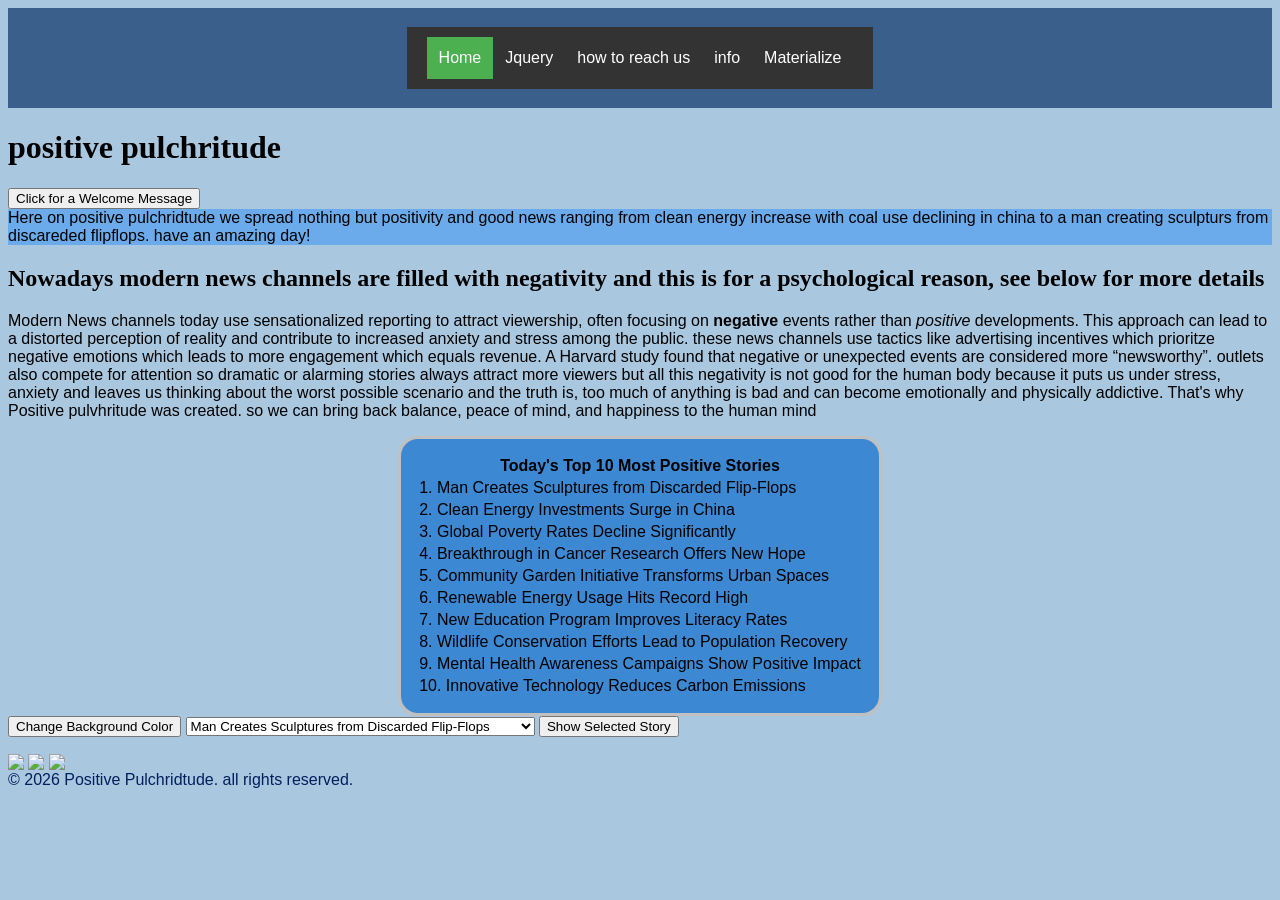
==== index.html @ a433d751 "Fix HTML structure and update links" ====
<!doctype html>
<html lang="en"> 
 <head>
    <meta charset="utf-8">
  <meta name="viewport" content="width=device-width, initial-scale=1">
  <title>Positive Pulchridtude</title>
  <link rel="preconnect" href="https://fonts.googleapis.com">
<link rel="preconnect" href="https://fonts.gstatic.com" crossorigin>
<link rel="stylesheet" href="style.css">
</head>
<script>
  function greet() {
    alert("Hello! Welcome to Positive Pulchridtude, where we share uplifting news and stories to brighten your day!");
  } function changeColor() {
  document.body.style.backgroundColor = "lightblue";
}
function getOption() {
var obj = document.getElementById("mySelect");
document.getElementById("demo").innerHTML =
obj.options[obj.selectedIndex].text;
}

</script>


<body> <header> 

       <div class="navbar">
           <a href="index.html" class="active"> Home</a>
           <a href="Jquery.html">Jquery</a>
           <a href="contactt.html">how to reach us</a>
           <a href="about.html">info</a>
            <a href="materialize.html">Materialize</a>
       </div>
<!--logo will go here--></header>
<h1> positive pulchritude</h1> 
<button onclick="greet()">Click for a Welcome Message</button>
<aside> Here on positive pulchridtude we spread nothing but positivity and good news ranging from clean energy increase with coal use declining in china to a man creating sculpturs from discareded flipflops. have an amazing day!</aside>
<h2> Nowadays modern news channels are filled with negativity and this is for a psychological reason, see below for more details </h2>
<p> Modern News channels today use sensationalized reporting to attract viewership, often focusing on <strong>negative</strong> events rather than <em>positive</em> developments. This approach can lead to a distorted perception of reality and contribute to increased anxiety and stress among the public. these news channels use tactics like advertising incentives which prioritze negative emotions which leads to more engagement which equals revenue. A Harvard study found that negative or unexpected events are considered more “newsworthy”. outlets also compete for attention so dramatic or alarming stories always attract more viewers but all this negativity is not good for the human body because it puts us under stress, anxiety and leaves us thinking about the worst possible scenario and the truth is, too much of anything is bad and can become emotionally and physically addictive. That's why Positive pulvhritude was created. so we can bring back balance, peace of mind, and happiness to the human mind</p>
<table>
  <tr>
    <th>Today's Top 10 Most Positive Stories</th>
  </tr>
  <tr> 
    <td>1. Man Creates Sculptures from Discarded Flip-Flops</td>
  </tr>
  <tr>
    <td>2. Clean Energy Investments Surge in China</td>
  </tr>
        <td>3. Global Poverty Rates Decline Significantly</td>
    </tr>
    <tr>
        <td>4. Breakthrough in Cancer Research Offers New Hope</td>
    </tr> 

        <td>5. Community Garden Initiative Transforms Urban Spaces</td>
    </tr> <tr>
        <td>6. Renewable Energy Usage Hits Record High</td>
    </tr> <tr>
        <td>7. New Education Program Improves Literacy Rates</td>   
    </tr> <tr>
        <td>8. Wildlife Conservation Efforts Lead to Population Recovery</td>
    </tr> <tr>
        <td>9. Mental Health Awareness Campaigns Show Positive Impact</td>
    </tr> <tr>
        <td>10. Innovative Technology Reduces Carbon Emissions</td> </tr>
  <!-- Add more rows as needed -->
</table> <button onclick="changeColor()">Change Background Color</button>

<select id="mySelect">
  <option>  Man Creates Sculptures from Discarded Flip-Flops</option>
  <option>  Global Poverty Rates Decline Significantly</option>
  <option>  Community Garden Initiative Transforms Urban Spaces</option>
</select>

<button onclick="getOption()">Show Selected Story</button>

<p id="demo"></p>
 <img class= "Image" src="https://www.bellanaija.com/wp-content/uploads/2023/05/Copy_of_Ocean_Sole_28_ZF_8064_85819_1_001_028-1000x600.jpg" style="vertical-align: middle;"> 
 <img class= "Image" src="https://www.re-thinkingthefuture.com/wp-content/uploads/2024/01/1.-COMMUNITY-GARDEN-cover_900_584-770x515.jpg?w=999"  style="vertical-align: middle;"> 
 <img class= "Image" src="https://ourworldindata.org/uploads/2022/10/number-of-poor-plus-projections-1-768x620.png"  style="vertical-align: middle;">
        <footer>&copy; 2026 Positive Pulchridtude. all rights reserved.</footer>
</body>
---- style.css ----
* {
  box-sizing: border-box;
}


/* Navigation Bar Container */
.navbar {
  background-color: #333;
  overflow: hidden;
}
.navbar {
  background-color: #333;
  overflow: hidden;
  position: sticky;
  top: 0;
  display: flex;
  justify-content: flex-end; /* moves links to the right */
  padding: 10px 20px; /* optional spacing */
}

/* Navigation Links */
.navbar a {
  float: left;
  display: block;
  color: white;
  text-align: center;
  padding: 12px 12px;
  text-decoration: none;
}

/* Hover effect */
.navbar a:hover {
  background-color: #575757;
}

/* Active/current link */
.navbar a.active {
  background-color: #4CAF50;
  color: white;
}

body {
  background-color: hsl(206, 47%, 77%);
  font-family: "Comfortaa", sans-serif;
}

header {
  background-color: #3a5f8a;
  height: 100px;
  display: flex;
  align-items: center;
  justify-content: center;
}

footer {
  color: hsl(219, 100%, 18%);
}

h1, h2 {
  font-family: "Caveat Brush", cursive;
}
.image {
  width: 100px;
  height: auto;
  object-fit: cover;
  border-radius: 6px;
  display: block;
  margin: 20px auto; /* adds spacing + centers */
}

 

table { 
  width: auto;
  height: 150px;
  margin: 0 auto; /* centers the table */
 background-color: #3d88d2;
  border: 3px solid silver;
  border-radius: 20px;
  padding: 15px;}


aside {
  background-color: #6babeb;
}

ul li {
  margin-bottom: 10px;
  font-family: "Caveat Brush", cursive;
  color: rgb(176, 12, 64);
  list-style-type: none;
  padding-left: 0;}

 .fossil-frame {
  width: 320px;
  margin: 16px auto;
  background: #3d88d2;
  border: 3px solid silver;
  border-radius: 12px;
  padding: 12px;
  text-align: center;}

.fossil-frame .fossil {
  width: 100%;
  height: auto;
  display: block;
  border-radius: 6px;
  object-fit: cover;
}
.carousel .carousel-item img {
  width: 300px;        /* choose a size that fits your layout */
  height: 200px;
  object-fit: cover;
  border-radius: 6px;
}

/* Small responsive tweak */
@media (max-width: 600px) {
  .carousel .carousel-item img {
    width: 220px;
    height: 150px;
  }
}
.dark {
  background-color: #121212;
  color: white;
}
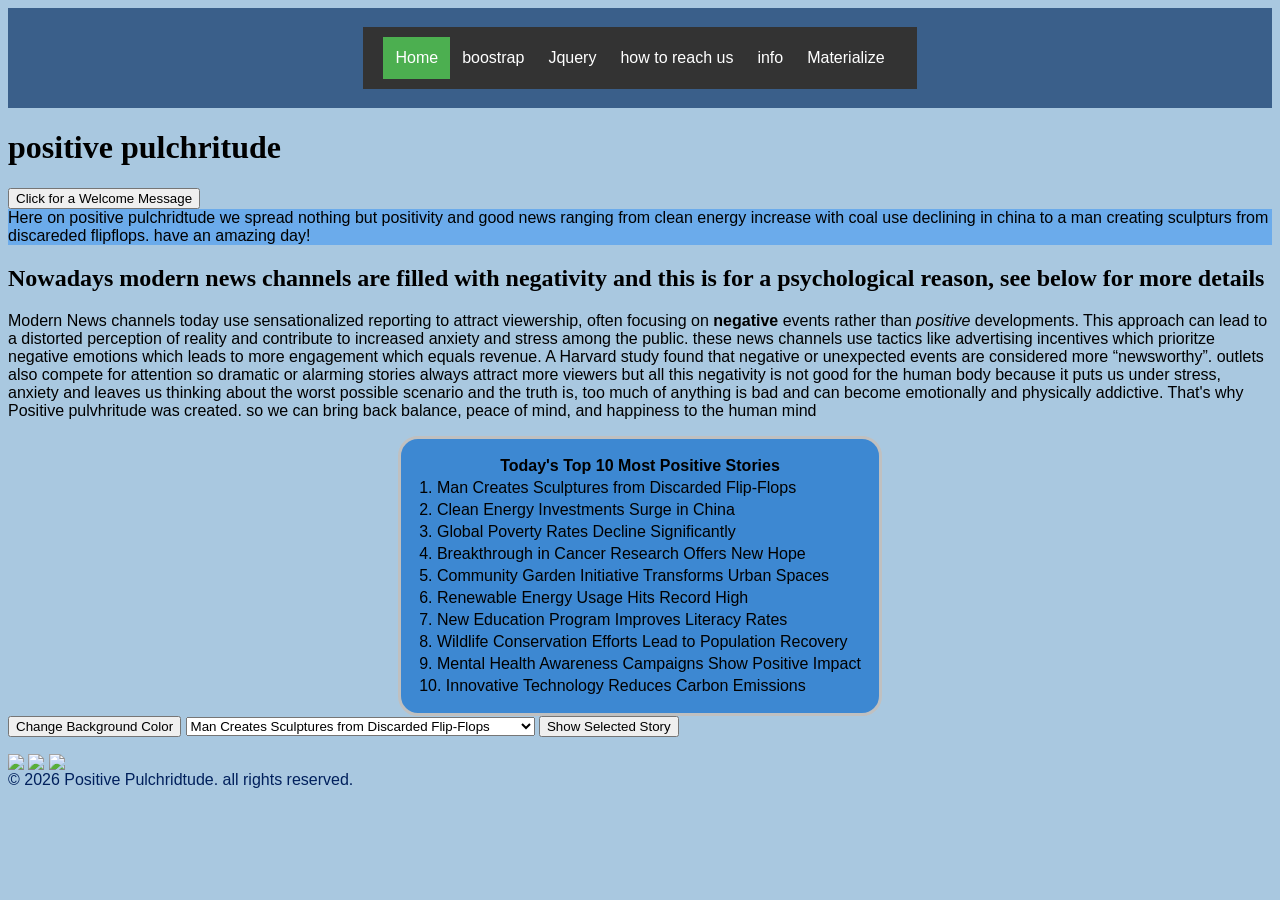
==== commit 706e7930: "Fix HTML formatting and update navbar links" ====
--- a/index.html
+++ b/index.html
@@ -23,16 +23,15 @@
 </script>
 
 
-<body> <header> 
-
-       <div class="navbar">
+<body> <header>
+           <div class="navbar">
            <a href="index.html" class="active"> Home</a>
+           <a href="bootstrap.html">boostrap</a> 
            <a href="Jquery.html">Jquery</a>
            <a href="contactt.html">how to reach us</a>
            <a href="about.html">info</a>
             <a href="materialize.html">Materialize</a>
-       </div>
-<!--logo will go here--></header>
+       </div><!--logo will go here--></header>
 <h1> positive pulchritude</h1> 
 <button onclick="greet()">Click for a Welcome Message</button>
 <aside> Here on positive pulchridtude we spread nothing but positivity and good news ranging from clean energy increase with coal use declining in china to a man creating sculpturs from discareded flipflops. have an amazing day!</aside>
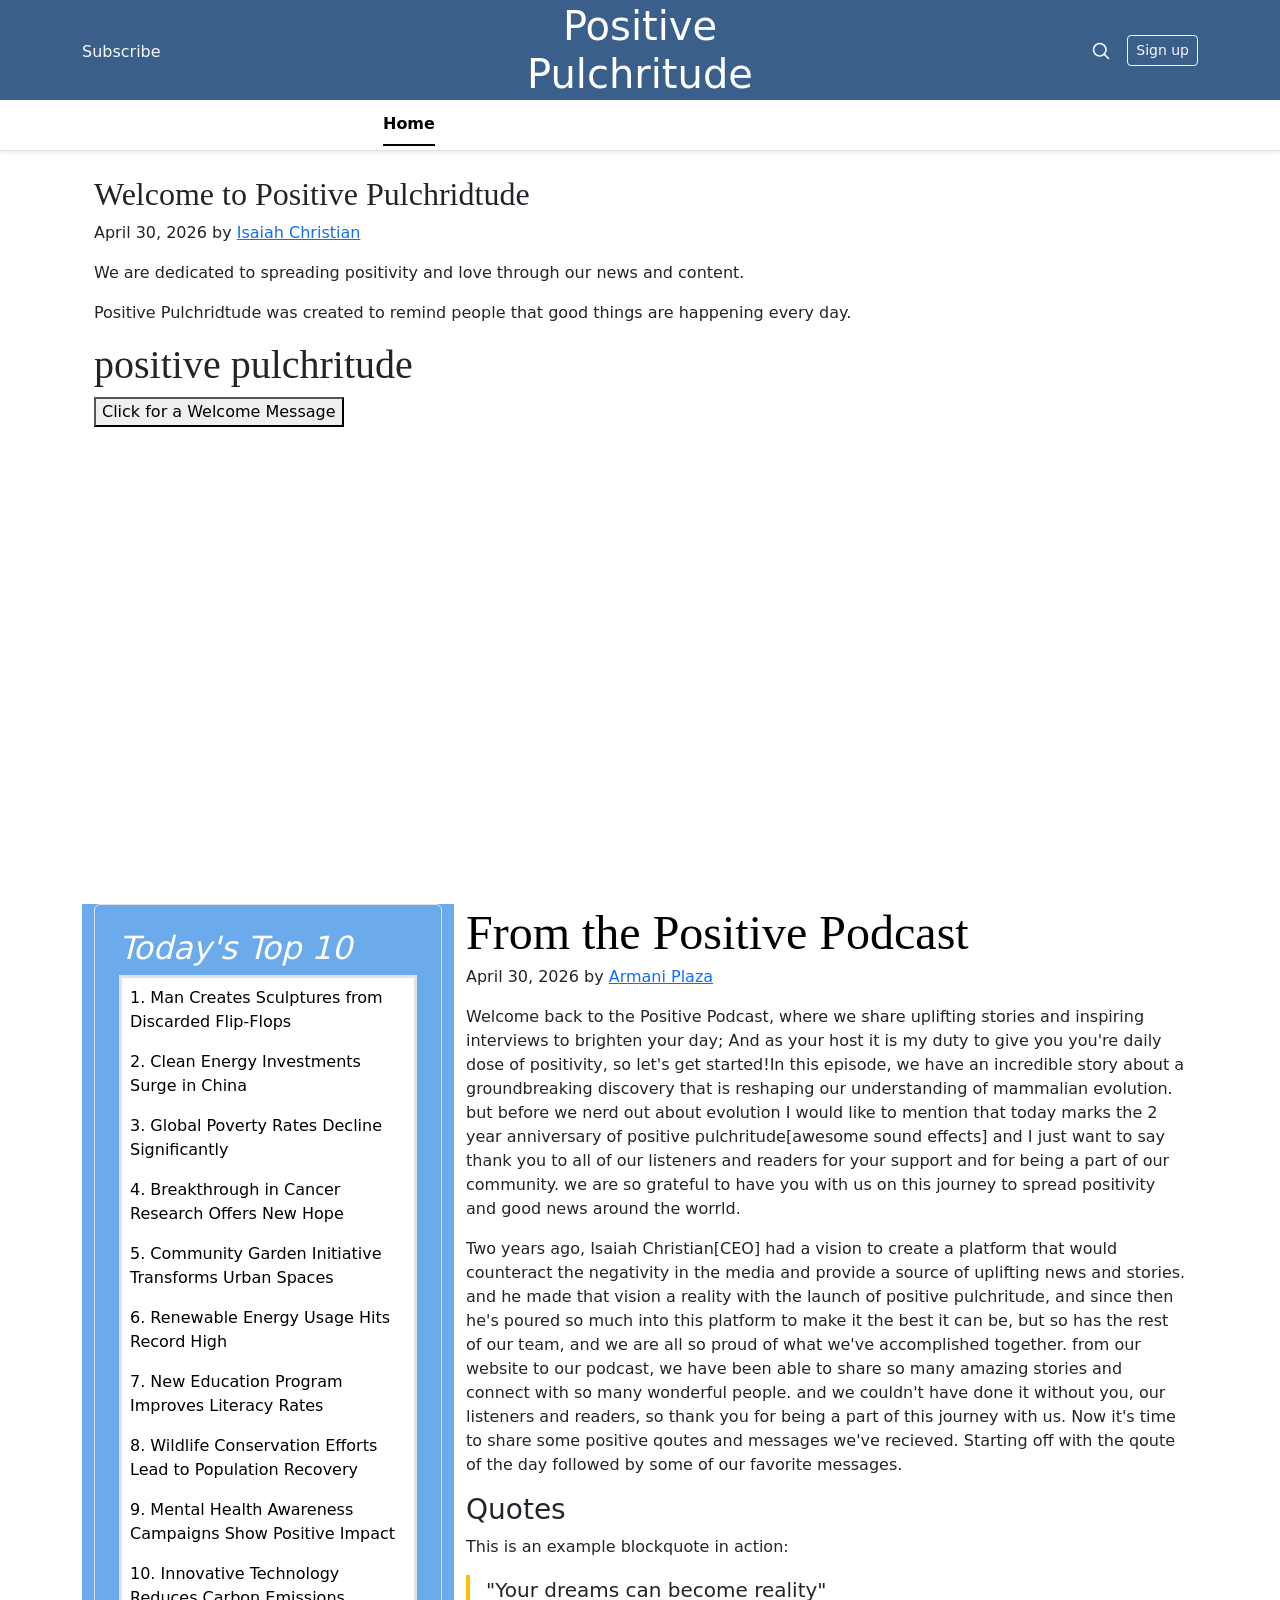
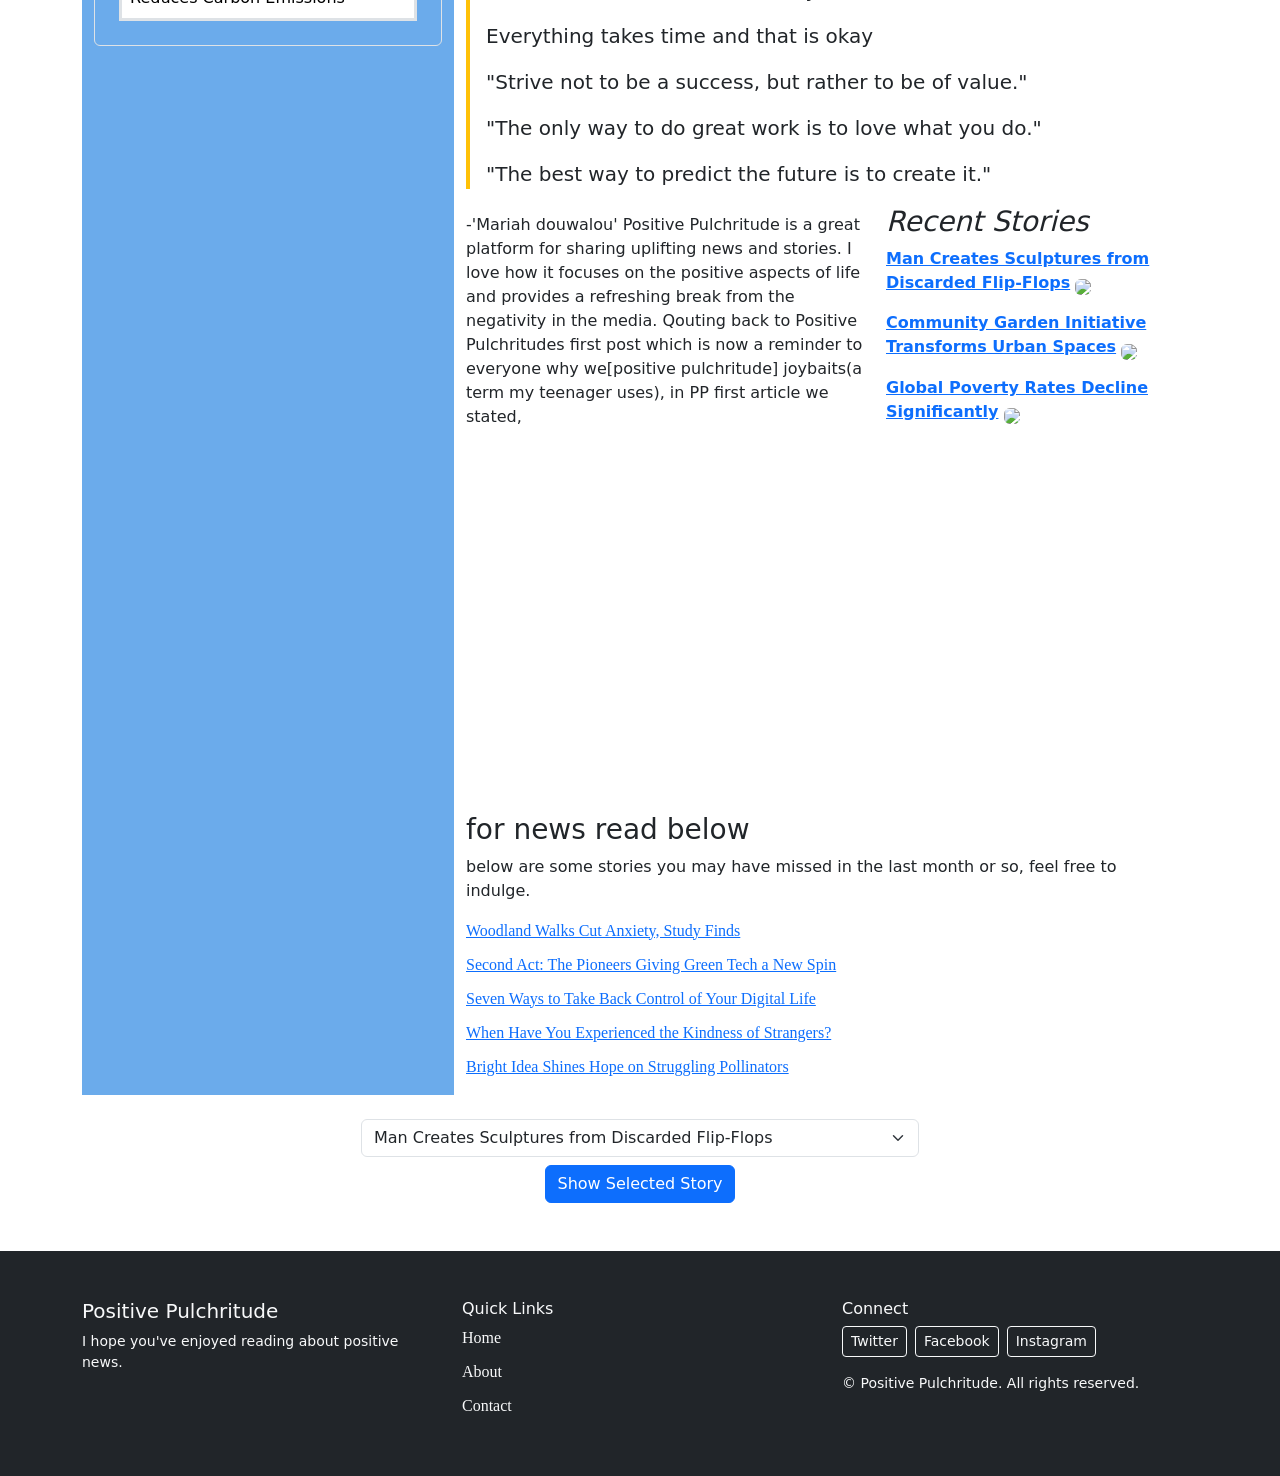
==== commit 96539984: "Refactor index.html with Bootstrap and content updates Updated index.html to enhance layout and func" ====
--- a/index.html
+++ b/index.html
@@ -1,84 +1,223 @@
 <!doctype html>
-<html lang="en"> 
- <head>
-    <meta charset="utf-8">
+<html lang="en">
+
+<head>
+  <meta charset="utf-8">
   <meta name="viewport" content="width=device-width, initial-scale=1">
   <title>Positive Pulchridtude</title>
   <link rel="preconnect" href="https://fonts.googleapis.com">
-<link rel="preconnect" href="https://fonts.gstatic.com" crossorigin>
-<link rel="stylesheet" href="style.css">
+  <link rel="preconnect" href="https://fonts.gstatic.com" crossorigin>
+  <link rel="stylesheet" href="style.css">
+  <link href="https://cdn.jsdelivr.net/npm/bootstrap@5.3.2/dist/css/bootstrap.min.css" rel="stylesheet">
+
+  <script>
+    function greet() {
+      alert("Hello! Welcome to Positive Pulchridtude, where we share uplifting news and stories to brighten your day!");
+    }
+
+    function changeColor() {
+      document.body.style.backgroundColor = "lightblue";
+    }
+
+    function getOption() {
+      var obj = document.getElementById("mySelect");
+      document.getElementById("demo").innerHTML = obj.options[obj.selectedIndex].text;
+    }
+  </script>
 </head>
-<script>
-  function greet() {
-    alert("Hello! Welcome to Positive Pulchridtude, where we share uplifting news and stories to brighten your day!");
-  } function changeColor() {
-  document.body.style.backgroundColor = "lightblue";
-}
-function getOption() {
-var obj = document.getElementById("mySelect");
-document.getElementById("demo").innerHTML =
-obj.options[obj.selectedIndex].text;
-}
-
-</script>
-
-
-<body> <header>
-           <div class="navbar">
-           <a href="index.html" class="active"> Home</a>
-           <a href="bootstrap.html">boostrap</a> 
-           <a href="Jquery.html">Jquery</a>
-           <a href="contactt.html">how to reach us</a>
-           <a href="about.html">info</a>
-            <a href="materialize.html">Materialize</a>
-       </div><!--logo will go here--></header>
-<h1> positive pulchritude</h1> 
-<button onclick="greet()">Click for a Welcome Message</button>
-<aside> Here on positive pulchridtude we spread nothing but positivity and good news ranging from clean energy increase with coal use declining in china to a man creating sculpturs from discareded flipflops. have an amazing day!</aside>
-<h2> Nowadays modern news channels are filled with negativity and this is for a psychological reason, see below for more details </h2>
-<p> Modern News channels today use sensationalized reporting to attract viewership, often focusing on <strong>negative</strong> events rather than <em>positive</em> developments. This approach can lead to a distorted perception of reality and contribute to increased anxiety and stress among the public. these news channels use tactics like advertising incentives which prioritze negative emotions which leads to more engagement which equals revenue. A Harvard study found that negative or unexpected events are considered more “newsworthy”. outlets also compete for attention so dramatic or alarming stories always attract more viewers but all this negativity is not good for the human body because it puts us under stress, anxiety and leaves us thinking about the worst possible scenario and the truth is, too much of anything is bad and can become emotionally and physically addictive. That's why Positive pulvhritude was created. so we can bring back balance, peace of mind, and happiness to the human mind</p>
-<table>
-  <tr>
-    <th>Today's Top 10 Most Positive Stories</th>
-  </tr>
-  <tr> 
-    <td>1. Man Creates Sculptures from Discarded Flip-Flops</td>
-  </tr>
-  <tr>
-    <td>2. Clean Energy Investments Surge in China</td>
-  </tr>
-        <td>3. Global Poverty Rates Decline Significantly</td>
-    </tr>
-    <tr>
-        <td>4. Breakthrough in Cancer Research Offers New Hope</td>
-    </tr> 
-
-        <td>5. Community Garden Initiative Transforms Urban Spaces</td>
-    </tr> <tr>
-        <td>6. Renewable Energy Usage Hits Record High</td>
-    </tr> <tr>
-        <td>7. New Education Program Improves Literacy Rates</td>   
-    </tr> <tr>
-        <td>8. Wildlife Conservation Efforts Lead to Population Recovery</td>
-    </tr> <tr>
-        <td>9. Mental Health Awareness Campaigns Show Positive Impact</td>
-    </tr> <tr>
-        <td>10. Innovative Technology Reduces Carbon Emissions</td> </tr>
-  <!-- Add more rows as needed -->
-</table> <button onclick="changeColor()">Change Background Color</button>
-
-<select id="mySelect">
-  <option>  Man Creates Sculptures from Discarded Flip-Flops</option>
-  <option>  Global Poverty Rates Decline Significantly</option>
-  <option>  Community Garden Initiative Transforms Urban Spaces</option>
-</select>
-
-<button onclick="getOption()">Show Selected Story</button>
-
-<p id="demo"></p>
- <img class= "Image" src="https://www.bellanaija.com/wp-content/uploads/2023/05/Copy_of_Ocean_Sole_28_ZF_8064_85819_1_001_028-1000x600.jpg" style="vertical-align: middle;"> 
- <img class= "Image" src="https://www.re-thinkingthefuture.com/wp-content/uploads/2024/01/1.-COMMUNITY-GARDEN-cover_900_584-770x515.jpg?w=999"  style="vertical-align: middle;"> 
- <img class= "Image" src="https://ourworldindata.org/uploads/2022/10/number-of-poor-plus-projections-1-768x620.png"  style="vertical-align: middle;">
-        <footer>&copy; 2026 Positive Pulchridtude. all rights reserved.</footer>
+
+<body>
+
+  <header class="blog-header py-3">
+    <div class="container">
+      <div class="row flex-nowrap justify-content-between align-items-center">
+        <div class="col-4 pt-1">
+          <a class="link-light text-decoration-none" href="#">Subscribe</a>
+        </div>
+        <div class="col-4 text-center">
+          <a class="blog-header-logo text-white text-decoration-none h1" href="#">Positive Pulchritude</a>
+        </div>
+        <div class="col-4 d-flex justify-content-end align-items-center">
+          <a class="link-light" href="#" aria-label="Search">
+            <svg xmlns="http://www.w3.org/2000/svg" width="20" height="20" fill="none" stroke="currentColor" stroke-linecap="round" stroke-linejoin="round" stroke-width="2" class="mx-3" role="img" viewBox="0 0 24 24">
+              <title>Search</title>
+              <circle cx="10.5" cy="10.5" r="7.5" />
+              <path d="M21 21l-5.2-5.2" />
+            </svg>
+          </a>
+          <a class="btn btn-sm btn-outline-light" href="#">Sign up</a>
+        </div>
+      </div>
+    </div>
+  </header>
+
+  <div class="nav-scroller py-1 border-bottom sticky-top shadow-sm main-nav-bg">
+    <nav class="nav nav-underline justify-content-center">
+      <a class="nav-item nav-link active" href="index.html">Home</a>
+      <a class="nav-item nav-link text-white" href="Jquery.html">Jquery</a>
+      <a class="nav-item nav-link text-white" href="materialize.html">Materialize</a>
+      <a class="nav-item nav-link text-white" href="bootstrap.html">Bootstrap</a>
+      <a class="nav-item nav-link text-white" href="about.html">Info</a>
+      <a class="nav-item nav-link text-white" href="contactt.html">How to Reach Us</a>
+    </nav>
+  </div>
+
+  <main class="container">
+    <div class="container my-4">
+      <section class="blog-post">
+        <h2 class="blog-post-title">Welcome to Positive Pulchridtude</h2>
+        <p class="blog-post-meta">April 30, 2026 by <a href="#">Isaiah Christian</a></p>
+        <p>We are dedicated to spreading positivity and love through our news and content.</p>
+        <p>Positive Pulchridtude was created to remind people that good things are happening every day.</p>
+        <h1> positive pulchritude</h1>
+        <button onclick="greet()">Click for a Welcome Message</button>
+      </section>
+
+     
+      <div class="feature-block p-4 p-md-5 mb-4 rounded text-white">
+        <div class="col-lg-6 px-0">
+          <p>#1 news story this week.</p>
+          <h1 class="display-4 fst-italic">Title of a longer featured blog post</h1>
+          <p class="lead my-3">
+            Multiple lines of text that form the lede, informing new readers quickly
+            and efficiently about what’s most interesting in this post’s contents.
+          </p>
+          <p class="lead mb-0">
+            <a href="#" class="text-white fw-bold">Continue reading...</a>
+          </p>
+        </div>
+      </div>
+
+      <div class="row">
+       
+        <aside class="col-md-4">
+          <div class="p-4 mb-3 bg-dark-blue rounded border border-silver text-white">
+            <h4 class="fst-italic h2">Today's Top 10</h4>
+            <div class="table-responsive">
+              <table class="table table-borderless text-white mb-0">
+                <tbody>
+                  <tr><td>1. Man Creates Sculptures from Discarded Flip-Flops</td></tr>
+                  <tr><td>2. Clean Energy Investments Surge in China</td></tr>
+                  <tr><td>3. Global Poverty Rates Decline Significantly</td></tr>
+                  <tr><td>4. Breakthrough in Cancer Research Offers New Hope</td></tr>
+                  <tr><td>5. Community Garden Initiative Transforms Urban Spaces</td></tr>
+                  <tr><td>6. Renewable Energy Usage Hits Record High</td></tr>
+                  <tr><td>7. New Education Program Improves Literacy Rates</td></tr>
+                  <tr><td>8. Wildlife Conservation Efforts Lead to Population Recovery</td></tr>
+                  <tr><td>9. Mental Health Awareness Campaigns Show Positive Impact</td></tr>
+                  <tr><td>10. Innovative Technology Reduces Carbon Emissions</td></tr>
+                </tbody>
+              </table>
+            </div>
+          </div>
+        </aside>
+
+        
+        <article class="col-md-8 blog-post">
+          <h2 class="display-5 link-body-emphasis mb-1">From the Positive Podcast</h2>
+          <p class="blog-post-meta">April 30, 2026 by <a href="#">Armani Plaza</a></p>
+
+          <p>
+            Welcome back to the Positive Podcast, where we share uplifting stories and inspiring interviews to brighten your day; And as your host it is my duty to give you you're daily dose of positivity, so let's get started!In this episode, we have an incredible story about a groundbreaking discovery that is reshaping our understanding of mammalian evolution.
+            but before we nerd out about evolution I would like to mention that today marks the 2 year anniversary of positive pulchritude[awesome sound effects] and I just want to say thank you to all of our listeners and readers for your support and for being a part of our community. we are so grateful to have you with us on this journey to spread positivity and good news around the worrld.
+          </p>
+          <p>
+            Two years ago, Isaiah Christian[CEO] had a vision to create a platform that would counteract the negativity in the media and provide a source of uplifting news and stories. and he made that vision a reality with the launch of positive pulchritude, and since then he's poured so much into this platform to make it the best it can be, but so has the rest of our team, and we are all so proud of what we've accomplished together.
+            from our website to our podcast, we have been able to share so many amazing stories and connect with so many wonderful people. and we couldn't have done it without you, our listeners and readers, so thank you for being a part of this journey with us. Now it's time to share some positive qoutes and messages we've recieved. Starting off with the qoute of the day followed by some of our favorite messages.
+          </p>
+
+          <h3>Quotes</h3>
+          <p>This is an example blockquote in action:</p>
+          <blockquote class="blockquote border-start ps-3 border-4 border-warning">
+            <p>"Your dreams can become reality"</p>
+            <p>Everything takes time and that is okay</p>
+            <p>"Strive not to be a success, but rather to be of value." </p>
+            <p>"The only way to do great work is to love what you do."</p>
+            <p>"The best way to predict the future is to create it."</p>
+          </blockquote>
+
+          
+          <div style="float: right; width: 300px; margin-left: 20px;">
+            <h3 class="fst-italic">Recent Stories</h3>
+            <div class="mb-3">
+              <a class="fw-bold" href="#">Man Creates Sculptures from Discarded Flip-Flops</a>
+              <img src="https://www.bellanaija.com/wp-content/uploads/2023/05/Copy_of_Ocean_Sole_28_ZF_8064_85819_1_001_028-1000x600.jpg" class="img-fluid rounded mt-2">
+            </div>
+            <div class="mb-3">
+              <a class="fw-bold" href="#">Community Garden Initiative Transforms Urban Spaces</a>
+              <img src="https://www.re-thinkingthefuture.com/wp-content/uploads/2024/01/1.-COMMUNITY-GARDEN-cover_900_584-770x515.jpg?w=999" class="img-fluid rounded mt-2">
+            </div>
+            <div class="mb-3">
+              <a class="fw-bold" href="#">Global Poverty Rates Decline Significantly</a>
+              <img src="https://ourworldindata.org/uploads/2022/10/number-of-poor-plus-projections-1-768x620.png" class="img-fluid rounded mt-2">
+            </div>
+          </div>
+
+          <div class="my-4">
+            <p>-'Mariah douwalou' Positive Pulchritude is a great platform for sharing uplifting news and stories. I love how it focuses on the positive aspects of life and provides a refreshing break from the negativity in the media. Qouting back to Positive Pulchritudes first post which is now a reminder to everyone why we[positive pulchritude] joybaits(a term my teenager uses), in PP first article we stated,</p>
+            <div class="bg-dark-blue p-3 rounded mb-3 text-white">
+              "Modern News channels today use sensationalized reporting to attract viewership, often focusing on <strong>negative</strong> events rather than <em>positive</em> developments. This approach can lead to a distorted perception of reality and contribute to increased anxiety and stress among the public. these news channels use tactics like advertising incentives which prioritze negative emotions which leads to more engagement which equals revenue.
+              A Harvard study found that negative or unexpected events are considered more “newsworthy”. outlets also compete for attention so dramatic or alarming stories always attract more viewers but all this negativity is not good for the human body because it puts us under stress, anxiety and leaves us thinking about the worst possible scenario and the truth is, too much of anything is bad and can become emotionally and physically addictive."
+              and that's why Positive pulvhritude was created. so we can bring back balance, peace of mind, and happiness to the human mind
+            </div>
+          </div>
+
+          <h3>for news read below</h3>
+          <p>below are some stories you may have missed in the last month or so, feel free to indulge.</p>
+          <ul class="custom-links ps-0">
+            <li><a href="https://www.positive.news/lifestyle/woodland-walks-cut-anxiety-study-finds/">Woodland Walks Cut Anxiety, Study Finds</a></li>
+            <li><a href="https://www.positive.news/environment/second-act-the-pioneers-giving-green-tech-a-new-spin/">Second Act: The Pioneers Giving Green Tech a New Spin</a></li>
+            <li><a href="https://www.positive.news/lifestyle/health/seven-ways-to-take-back-control-of-your-digital-life/">Seven Ways to Take Back Control of Your Digital Life</a></li>
+            <li><a href="https://www.positive.news/society/we-asked-when-have-you-experienced-the-kindness-of-strangers/">When Have You Experienced the Kindness of Strangers?</a></li>
+            <li><a href="https://www.positive.news/environment/bright-idea-shines-hope-on-struggling-pollinators/">Bright Idea Shines Hope on Struggling Pollinators</a></li>
+          </ul>
+        </article>
+      </div>
+    </div> 
+  </main>
+
+  <div class="container text-center my-4">
+    <select id="mySelect" class="form-select w-50 mx-auto mb-2">
+      <option>Man Creates Sculptures from Discarded Flip-Flops</option>
+      <option>Global Poverty Rates Decline Significantly</option>
+      <option>Community Garden Initiative Transforms Urban Spaces</option>
+    </select>
+    <button class="btn btn-primary" onclick="getOption()">Show Selected Story</button>
+    <p id="demo" class="mt-2 text-white"></p>
+  </div>
+
+  <footer class="bg-dark text-light py-5 mt-5">
+    <div class="container">
+      <div class="row gy-4">
+        <div class="col-12 col-md-4">
+          <h5 class="mb-2">Positive Pulchritude</h5>
+          <p class="mb-0 small">I hope you've enjoyed reading about positive news.</p>
+        </div>
+
+        <div class="col-6 col-md-4">
+          <h6 class="mb-2">Quick Links</h6>
+          <ul class="list-unstyled mb-0">
+            <li><a class="text-light text-decoration-none" href="index.html">Home</a></li>
+            <li><a class="text-light text-decoration-none" href="about.html">About</a></li>
+            <li><a class="text-light text-decoration-none" href="contactt.html">Contact</a></li>
+          </ul>
+        </div>
+
+        <div class="col-6 col-md-4">
+          <h6 class="mb-2">Connect</h6>
+          <div class="d-flex gap-2">
+            <a class="btn btn-outline-light btn-sm" href="#" aria-label="Visit our Twitter">Twitter</a>
+            <a class="btn btn-outline-light btn-sm" href="#" aria-label="Visit our Facebook">Facebook</a>
+            <a class="btn btn-outline-light btn-sm" href="#" aria-label="Visit our Instagram">Instagram</a>
+          </div>
+          <p class="mt-3 mb-0 small">© <span id="year"></span> Positive Pulchritude. All rights reserved.</p>
+        </div>
+      </div>
+    </div>
+  </footer>
+
+  <script src="https://cdn.jsdelivr.net/npm/bootstrap@5.3.2/dist/js/bootstrap.bundle.min.js"></script>
+
 </body>
- 
+
+</html>
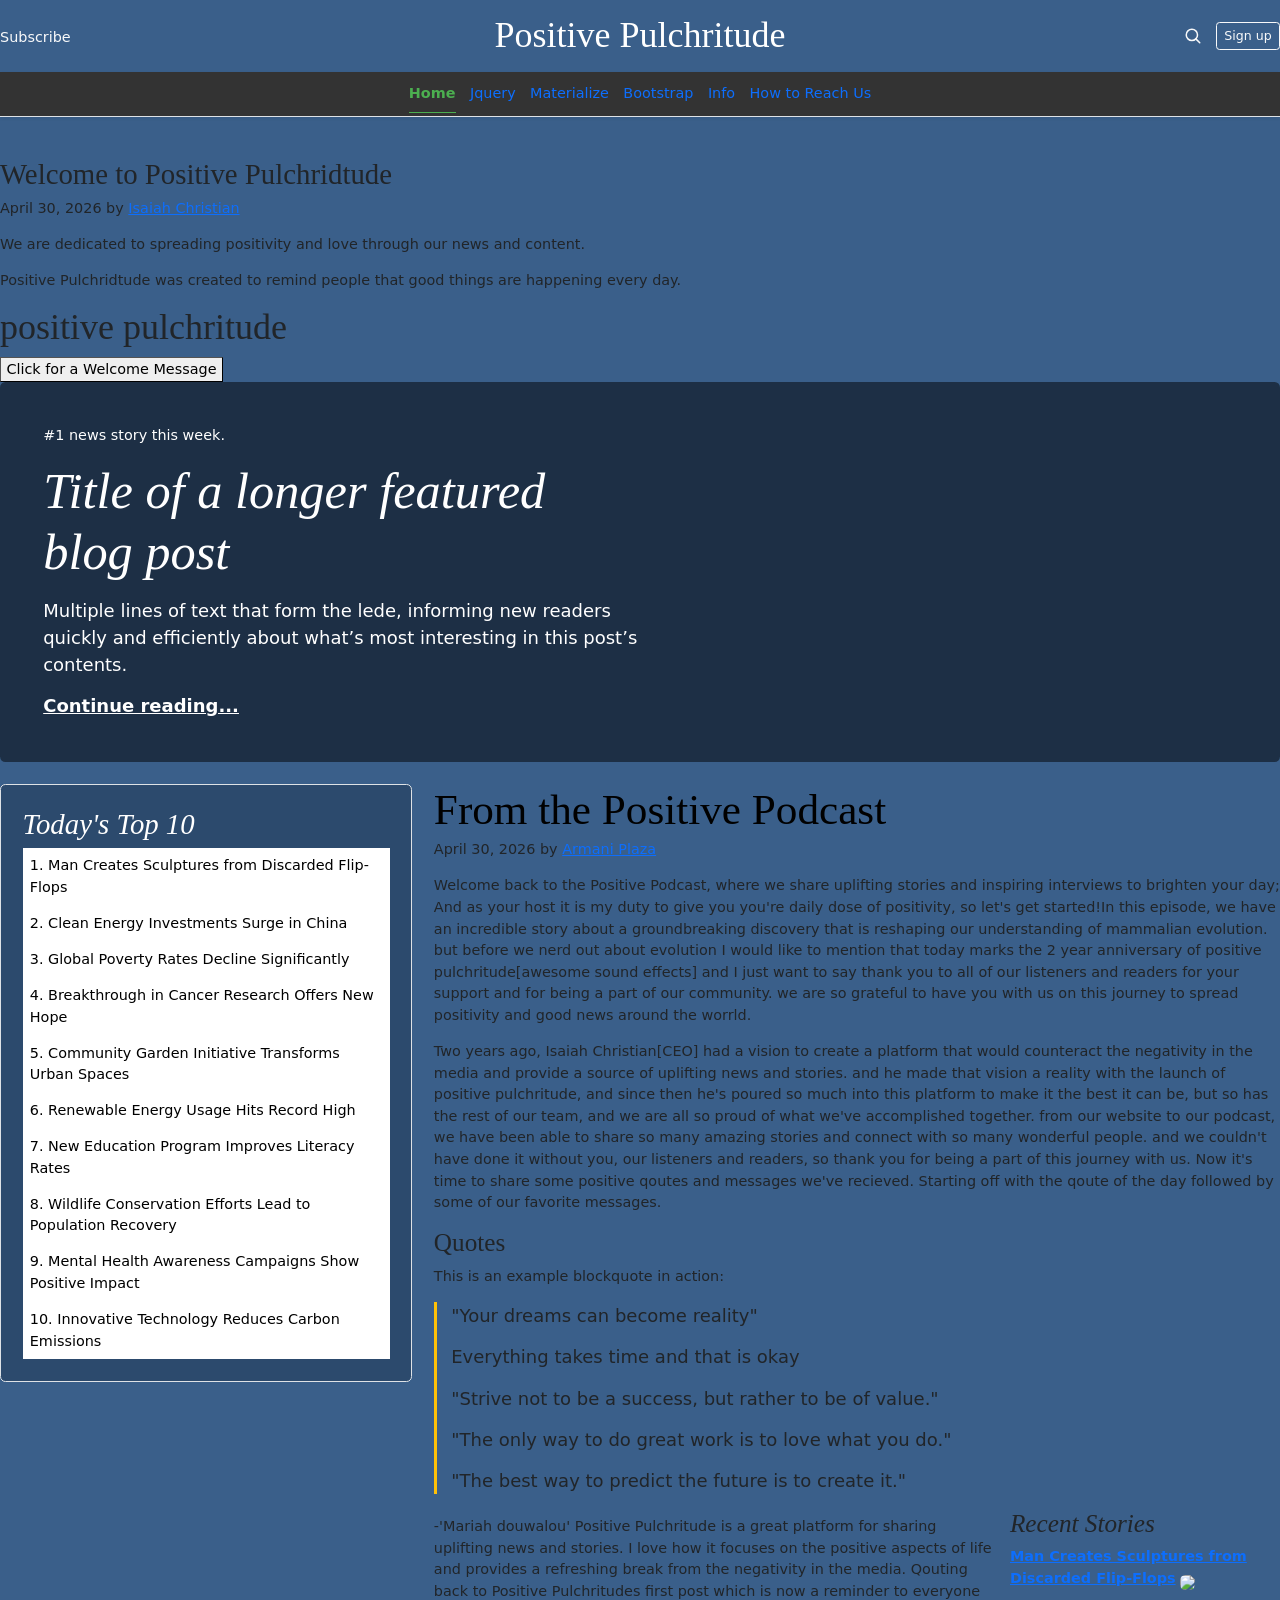
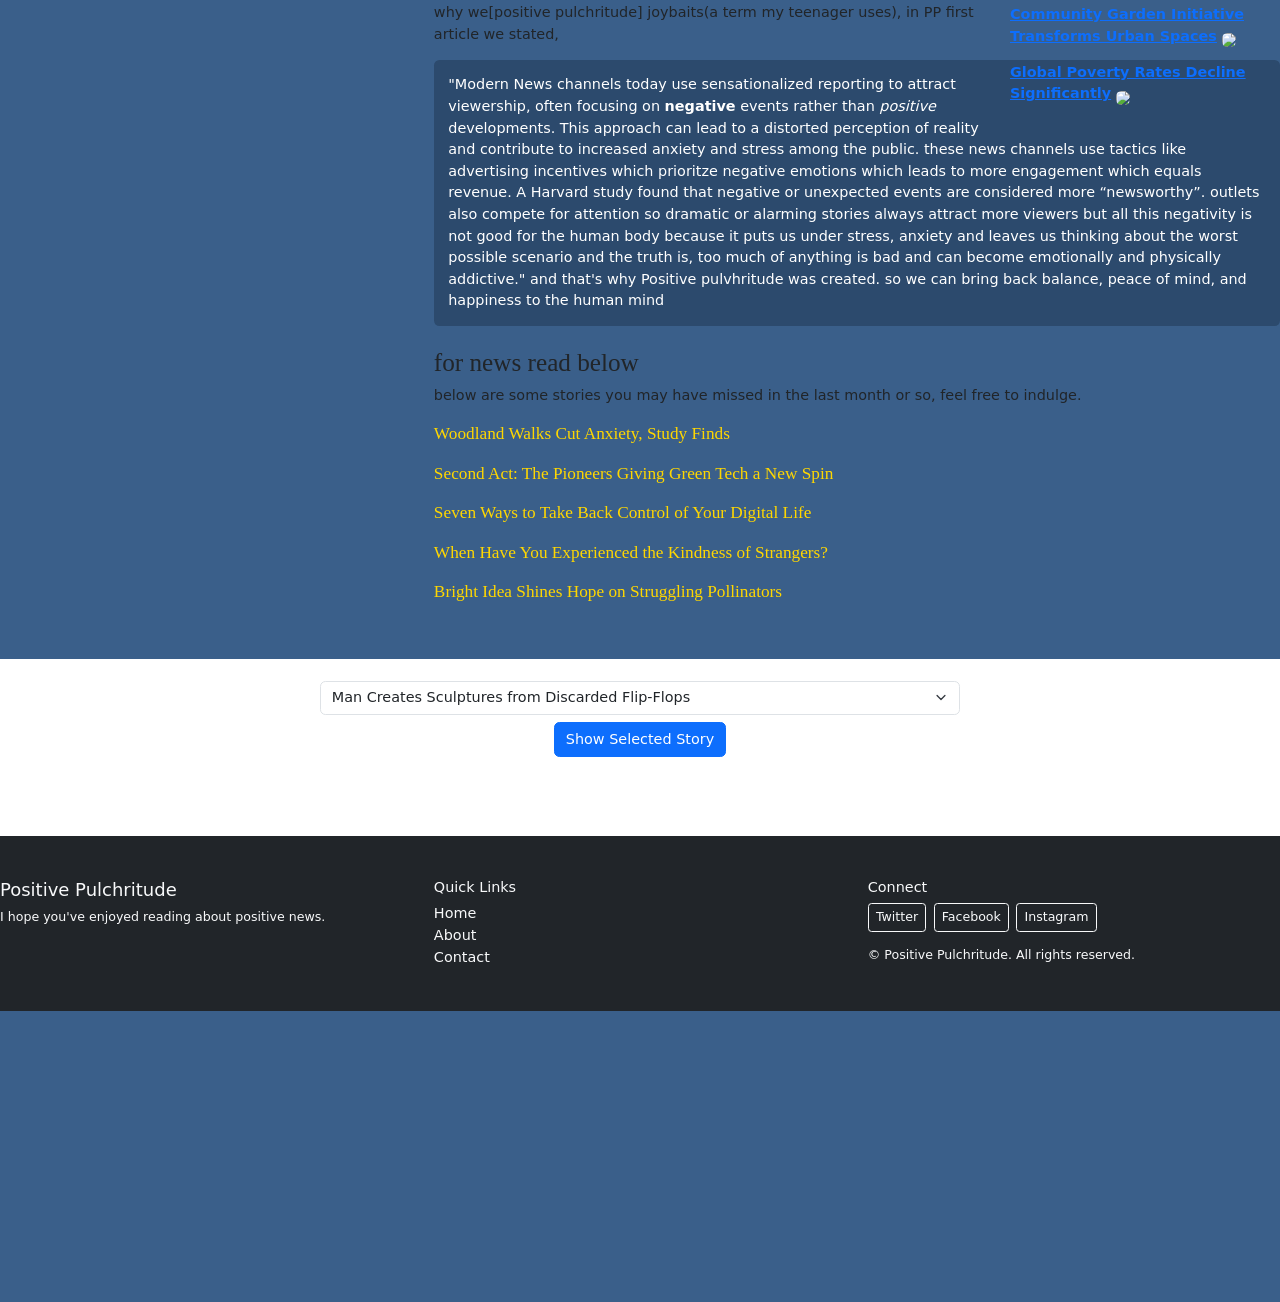
==== commit 05067152: "Fix HTML structure and formatting issues" ====
--- a/index.html
+++ b/index.html
@@ -54,14 +54,13 @@
   <div class="nav-scroller py-1 border-bottom sticky-top shadow-sm main-nav-bg">
     <nav class="nav nav-underline justify-content-center">
       <a class="nav-item nav-link active" href="index.html">Home</a>
-      <a class="nav-item nav-link text-white" href="Jquery.html">Jquery</a>
-      <a class="nav-item nav-link text-white" href="materialize.html">Materialize</a>
-      <a class="nav-item nav-link text-white" href="bootstrap.html">Bootstrap</a>
-      <a class="nav-item nav-link text-white" href="about.html">Info</a>
-      <a class="nav-item nav-link text-white" href="contactt.html">How to Reach Us</a>
+      <a class="nav-item nav-link" href="Jquery.html">Jquery</a>
+      <a class="nav-item nav-link" href="materialize.html">Materialize</a>
+      <a class="nav-item nav-link " href="bootstrap.html">Bootstrap</a>
+      <a class="nav-item nav-link " href="about.html">Info</a>
+      <a class="nav-item nav-link " href="contactt.html">How to Reach Us</a>
     </nav>
   </div>
-
   <main class="container">
     <div class="container my-4">
       <section class="blog-post">
--- a/style.css
+++ b/style.css
@@ -1,127 +1,318 @@
-* {
-  box-sizing: border-box;
-}
-
-
-/* Navigation Bar Container */
-.navbar {
-  background-color: #333;
-  overflow: hidden;
-}
-.navbar {
-  background-color: #333;
-  overflow: hidden;
-  position: sticky;
-  top: 0;
-  display: flex;
-  justify-content: flex-end; /* moves links to the right */
-  padding: 10px 20px; /* optional spacing */
-}
-
-/* Navigation Links */
-.navbar a {
-  float: left;
+.container, .container-fluid {
+    max-width: 100% !important;
+    padding-left: 0 !important;
+    padding-right: 0 !important;
+    margin-left: 0 !important;
+    margin-right: 0 !important;
+}
+
+
+body { zoom: 90%;
+    background-color: black; 
+}:root {
+  --main-blue: #3a5f8a;
+  --light-accent-blue: #6babeb;
+  --darker-blue: #2c4a6d;
+}
+
+html, body {
+
+  margin: 0;
+
+  padding: 0;
+
+  background-color: var(--main-blue);
+
+  color:#6babeb;
+
+  font-family: "Comfortaa", sans-serif;
+
+  overflow-x: hidden;}
+
+
+
+bootstrap.min.css{
+
+  background-color: var(--main-blue);
+
+} main{
+
+  padding: 20px;
+
+  background-color: var(--main-blue);
+
+
+
+
+} /* This makes your main content and sidebar sit side-by-side instead of stacking */
+
+
+header {
+
+  background-color: var(--main-blue);
+
+  width: 100%;
+
+}
+
+.story-card {
+  background: #000;
+  color: white;               
+  border: 1px solid #fff;     
+  border-radius: 6px;         
+  margin: 20px auto;         
+  max-width: 800px;           
+  padding: 20px;             
+  box-shadow: 0 4px 12px rgba(0,0,0,0.4); 
+}
+.story-card a {
+  color: #4fc3f7;             /* Materialize light blue */
+  text-decoration: none;
+}
+.story-card a:hover {
+  text-decoration: underline;
+}
+.fossil-frame img {
+  border-radius: 6px;
+  border: 2px solid #fff;
+}
+
+
+.main-nav-bg {
+
+  background-color: #333 !important;
+
+  z-index: 1030;
+
+}
+
+.jq-header {
+  background-color: var(--main-blue);
+  padding: 25px 0;
+  text-align: center;
+}
+
+.jq-title {
+  font-family: "Caveat Brush", cursive;
+  font-size: 2.8rem;
+  color: white;
+  margin: 0;
+}
+
+.jq-nav {
+  margin-top: 12px;
+}
+
+.jq-nav a {
+  color: white;
+  text-decoration: none;
+  margin: 0 14px;
+  font-size: 1.1rem;
+  font-family: "Comfortaa", sans-serif;
+}
+
+.jq-nav a:hover {
+  text-decoration: underline;
+}
+
+
+.blog-image {
+  width: 100%;
+  max-width: 800px;
+  height: 350px;
+  object-fit: cover;
+  border-radius: 10px;
   display: block;
-  color: white;
-  text-align: center;
-  padding: 12px 12px;
-  text-decoration: none;
-}
-
-/* Hover effect */
-.navbar a:hover {
-  background-color: #575757;
-}
-
-/* Active/current link */
-.navbar a.active {
-  background-color: #4CAF50;
-  color: white;
-}
-
-body {
-  background-color: hsl(206, 47%, 77%);
-  font-family: "Comfortaa", sans-serif;
-}
-
-header {
-  background-color: #3a5f8a;
-  height: 100px;
+  margin: 20px auto;
+}
+
+
+.nav-link.active {
+
+  color: #4CAF50 !important;
+
+  font-weight: bold;
+
+}
+
+
+
+/* Font styles */
+
+h1, h2, h3, h4, .blog-header-logo {
+
+  font-family: "Caveat Brush", cursive;
+
+}
+
+
+
+
+
+.feature-block {
+
+  background-size: cover;
+ min-height: 300px;
   display: flex;
   align-items: center;
-  justify-content: center;
-}
-
+   background-image: linear-gradient(rgba(0, 0, 0, 0.5), rgba(0, 0, 0, 0.5)), url("https://dims.apnews.com/dims4/default/525e96d/2147483647/strip/true/crop/4927x3283+0+0/resize/2880x1920!/format/webp/quality/90/?url=https%3A%2F%2Fassets.apnews.com%2F91%2F45%2F1be4e9ead8a6684b74afd51d90f9%2F381de1ce86a54ddc94e07f35b7935129");
+  background-size: cover;
+  
+}
+
+
+
+.bg-white-glass {
+
+  background: rgba(255, 255, 255, 0.85);
+
+  color: #333;
+
+}
+
+
+
+
+
+.bg-dark-blue {
+
+  background-color: var(--darker-blue);
+
+}
+
+
+
+.border-silver {
+
+  border-color: var(--darker-blue)    !important;
+
+}
+
+
+
+
+
+.custom-links li {
+
+  margin-bottom: 15px;
+
+  list-style: none;
+
+}
+
+
+
+.custom-links a {
+
+  color: #ffd700;
+
+  font-size: 1.2rem;
+
+  text-decoration: none;
+
+  font-family: "Caveat Brush", cursive;
+
+}
+
+
+
+.custom-links a:hover {
+
+  text-decoration: underline;
+
+  color: white;
+
+}
+
+
+
+
+
+.btn-outline-light {
+
+    border-width: 2px;
+
+}
+
+
+
+
+
+.btn-outline-secondary {
+
+    background-color: transparent !important;
+
+    color: white !important;
+
+    border-color: white !important;}
+
+    .carousel .carousel-item {
+    width: 300px !important; }
+
+.carousel {
+  height: 350px;
+}
+ /* Remove blue background ONLY on the contact page */
+.contact-page {
+  background-color: white !important;
+  color: black !important;
+}
+
+/* Keep footer dark everywhere */
 footer {
-  color: hsl(219, 100%, 18%);
-}
-
-h1, h2 {
-  font-family: "Caveat Brush", cursive;
-}
-.image {
-  width: 100px;
-  height: auto;
-  object-fit: cover;
-  border-radius: 6px;
-  display: block;
-  margin: 20px auto; /* adds spacing + centers */
-}
-
- 
-
-table { 
-  width: auto;
-  height: 150px;
-  margin: 0 auto; /* centers the table */
- background-color: #3d88d2;
-  border: 3px solid silver;
-  border-radius: 20px;
-  padding: 15px;}
-
-
-aside {
-  background-color: #6babeb;
-}
-
-ul li {
-  margin-bottom: 10px;
-  font-family: "Caveat Brush", cursive;
-  color: rgb(176, 12, 64);
-  list-style-type: none;
-  padding-left: 0;}
-
- .fossil-frame {
-  width: 320px;
-  margin: 16px auto;
-  background: #3d88d2;
-  border: 3px solid silver;
-  border-radius: 12px;
-  padding: 12px;
-  text-align: center;}
-
-.fossil-frame .fossil {
-  width: 100%;
-  height: auto;
-  display: block;
-  border-radius: 6px;
-  object-fit: cover;
-}
-.carousel .carousel-item img {
-  width: 300px;        /* choose a size that fits your layout */
-  height: 200px;
-  object-fit: cover;
-  border-radius: 6px;
-}
-
-/* Small responsive tweak */
-@media (max-width: 600px) {
-  .carousel .carousel-item img {
-    width: 220px;
-    height: 150px;
-  }
-}
-.dark {
-  background-color: #121212;
-  color: white;
-}
+  background-color: #000 !important;
+}
+
+/* Fix header only on Materialize page */
+.materialize-page .main-nav-bg {
+  background-color: #148ae4 !important;
+}
+
+/* Fix nav link colors only on Materialize page */
+.materialize-page .nav-link {
+  color: white !important;
+}
+
+/* Fix footer color only on Materialize page */
+.materialize-page footer {
+  background-color: #1565c0 !important;
+}
+
+/* Ensure the carousel has enough room for images and indicators */
+.materialize-page .carousel {
+    height: 450px !important; /* Increased height for better visibility */
+    perspective: 500px;
+}
+
+/* Ensure the items have a defined width so they don't stack */
+.materialize-page .carousel .carousel-item {
+    width: 300px !important;
+    height: 300px !important;
+}
+.materialize-page :not(.btn) {
+  color: white !important;
+}
+
+.materialize-page .carousel .carousel-item img {
+    width: 100%;
+    height: 100%;
+    object-fit: cover; /* Prevents stretching */
+    border-radius: 8px;
+}
+
+.materialize-page .container {
+  padding-left: 20px !important;
+  padding-right: 20px !important;
+}
+.carousel {
+  touch-action: pan-y !important;
+}
+body {
+  min-height: 100vh;
+  display: flex;
+  flex-direction: column;
+}
+
+footer {
+  margin-top: auto;
+}
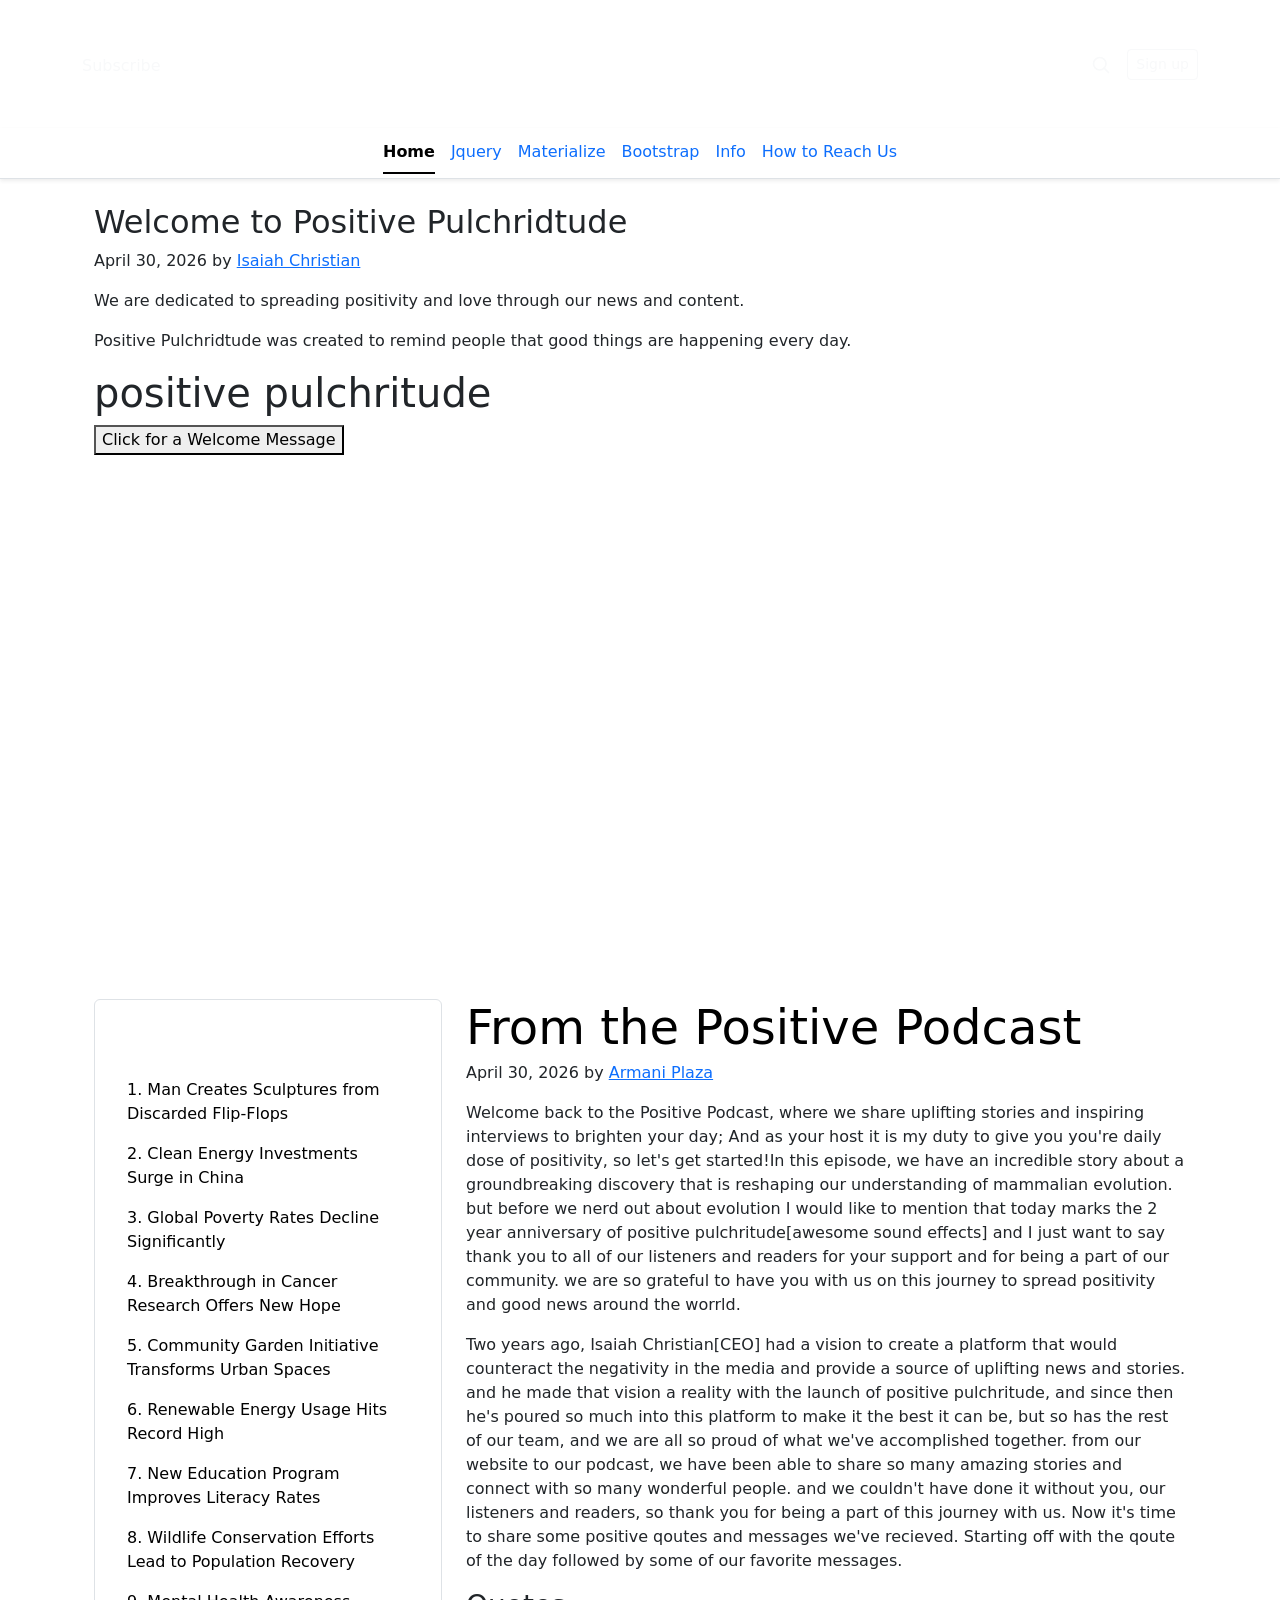
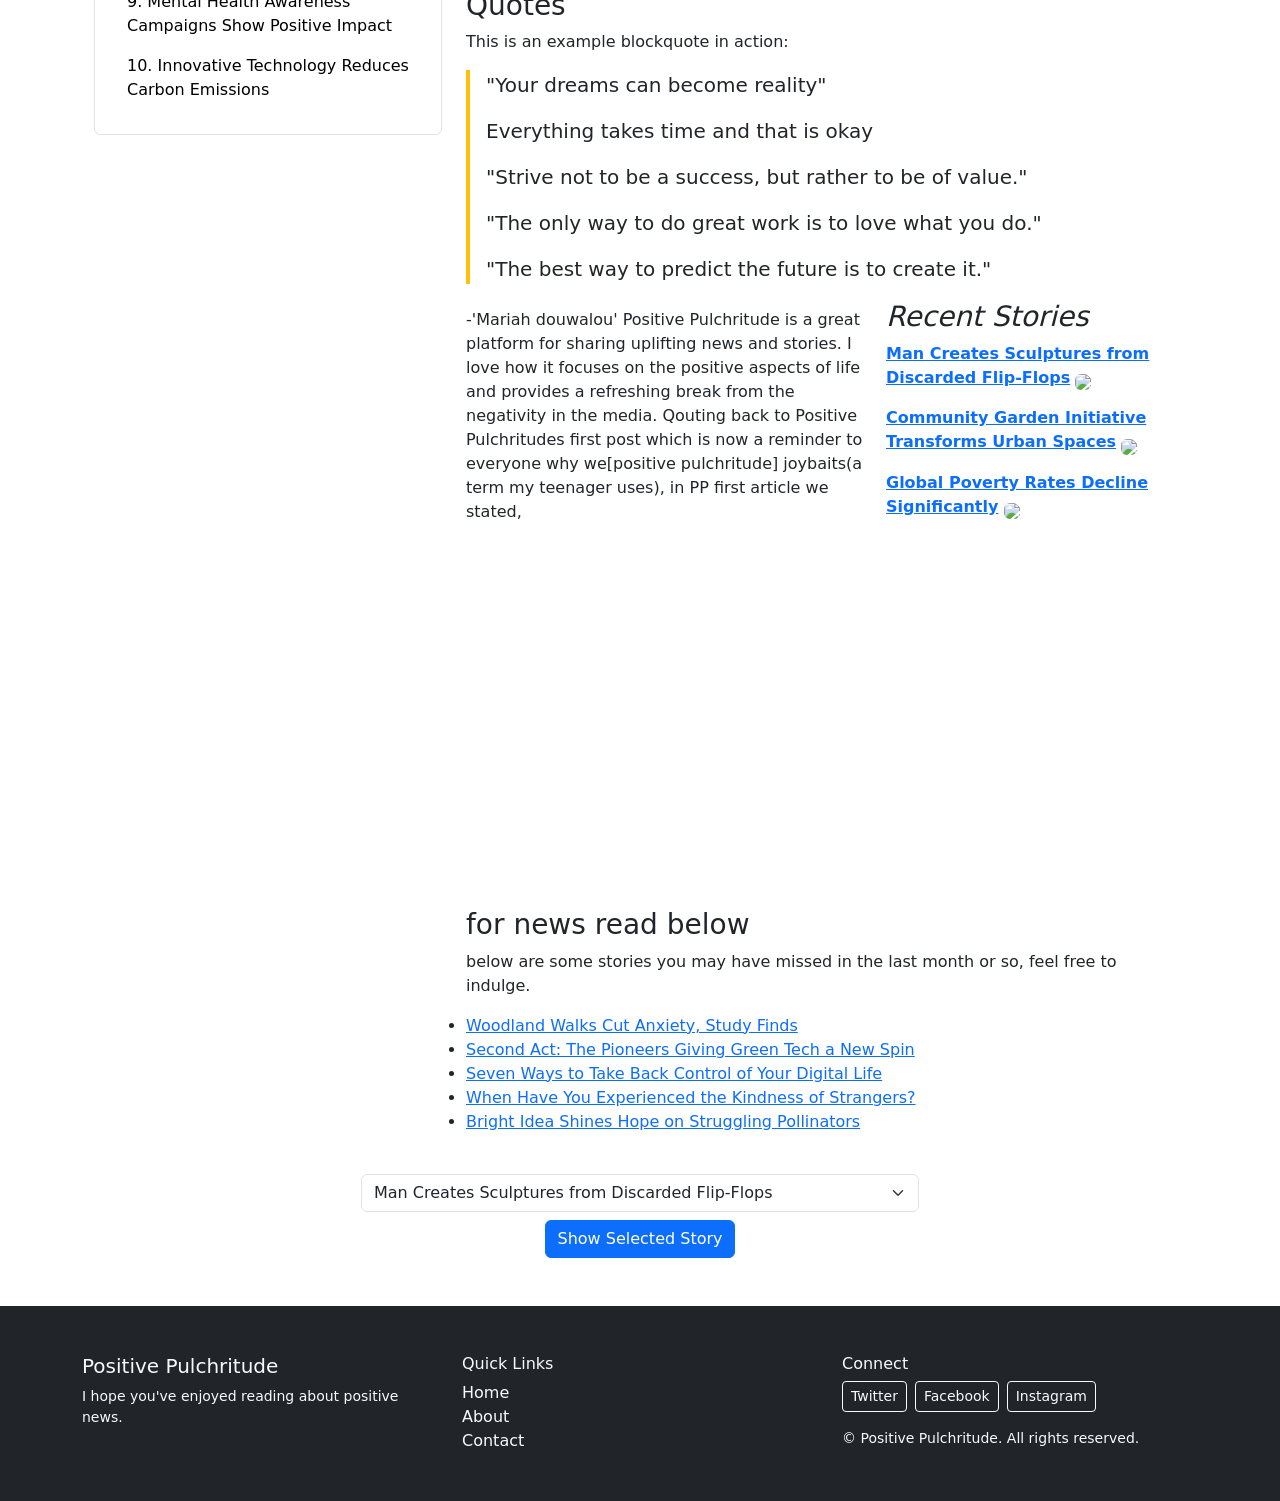
==== commit d07299a3: "Fix HTML structure and update stylesheet link" ====
--- a/index.html
+++ b/index.html
@@ -1,13 +1,13 @@
 <!doctype html>
 <html lang="en">
-
 <head>
-  <meta charset="utf-8">
+ <meta charset="utf-8">
   <meta name="viewport" content="width=device-width, initial-scale=1">
   <title>Positive Pulchridtude</title>
   <link rel="preconnect" href="https://fonts.googleapis.com">
   <link rel="preconnect" href="https://fonts.gstatic.com" crossorigin>
-  <link rel="stylesheet" href="style.css">
+  <link rel="stylesheet" href="Positive-Pulchritude/style.css">
+
   <link href="https://cdn.jsdelivr.net/npm/bootstrap@5.3.2/dist/css/bootstrap.min.css" rel="stylesheet">
 
   <script>
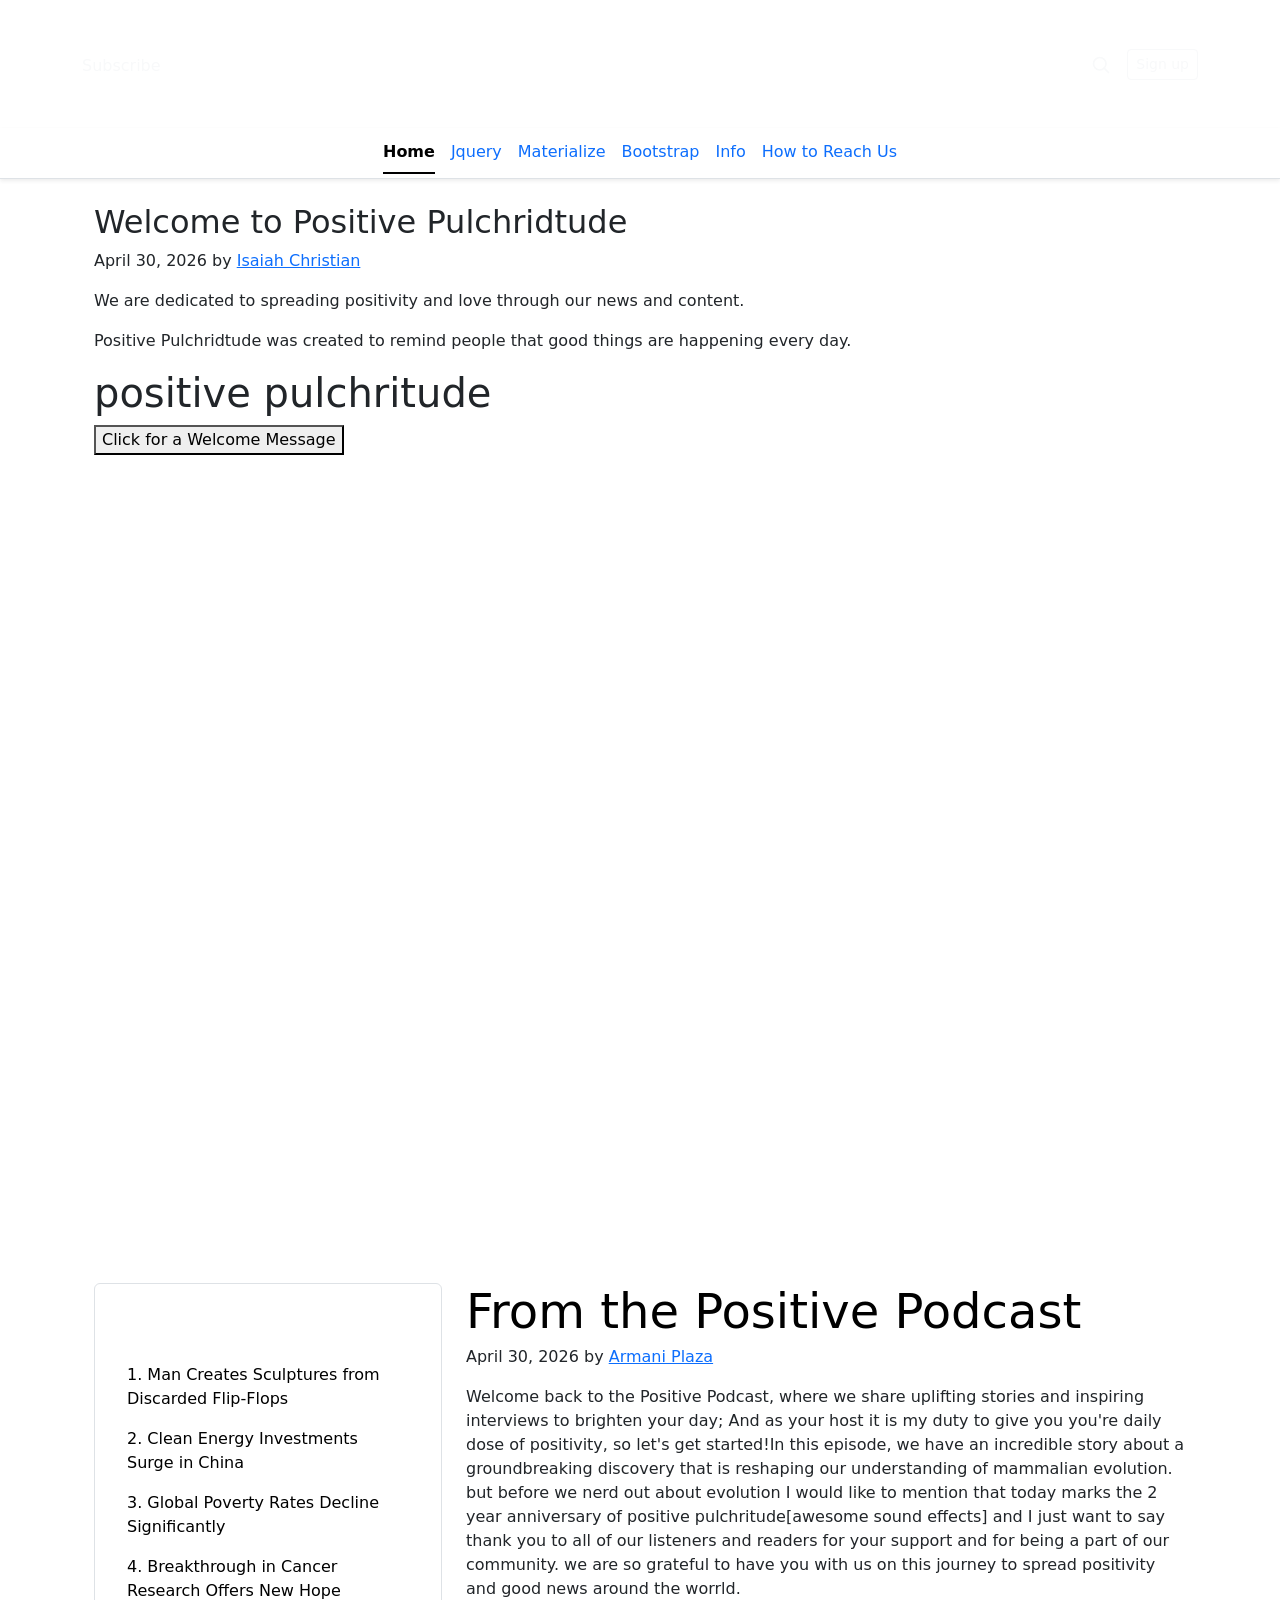
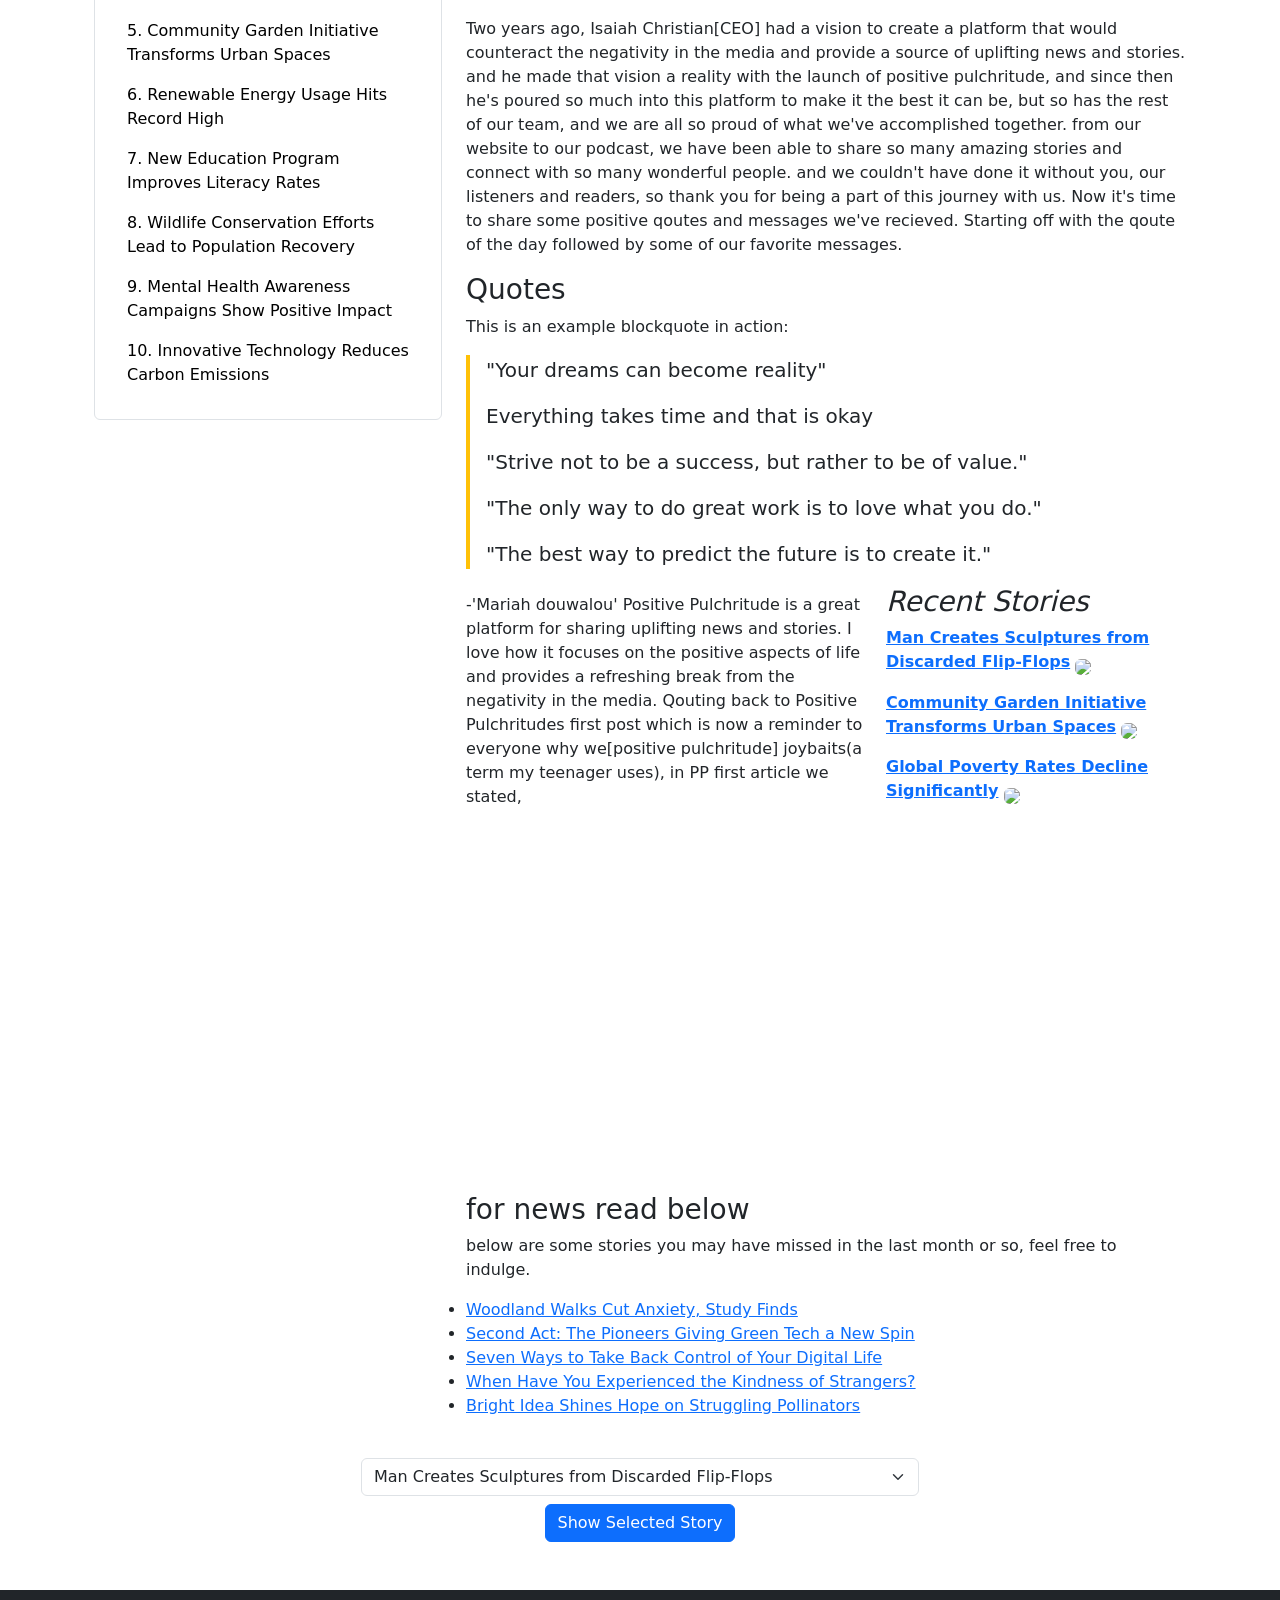
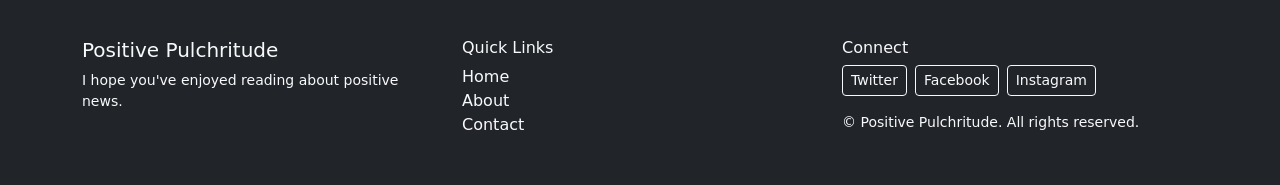
==== commit e0df8942: "Revise index.html with updated content and layout Updated the main content and structure of the inde" ====
--- a/index.html
+++ b/index.html
@@ -73,19 +73,21 @@
       </section>
 
      
-      <div class="feature-block p-4 p-md-5 mb-4 rounded text-white">
+     <div class="feature-block p-4 p-md-5 mb-4 rounded text-white">
         <div class="col-lg-6 px-0">
           <p>#1 news story this week.</p>
-          <h1 class="display-4 fst-italic">Title of a longer featured blog post</h1>
+          <h1 class="display-4 fst-italic">China has now dropped tariffs on imports from every African country except 1</h1>
           <p class="lead my-3">
-            Multiple lines of text that form the lede, informing new readers quickly
-            and efficiently about what’s most interesting in this post’s contents.
+            A China policy giving Africa’s biggest economies tariff-free access to its market for the next two years came into effect Friday.
+            The China deal covers Africa’s 20 largest economies, including South Africa, Egypt, Nigeria, Algeria and Kenya. China had already dropped tariffs on 33 poorer African countries, m
+            eaning 53 of the continent’s 54 nations are now eligible for “tariff-free treatment” for their goods, according to China.
           </p>
           <p class="lead mb-0">
-            <a href="#" class="text-white fw-bold">Continue reading...</a>
-          </p>
-        </div>
-      </div>
+            <a href="https://apnews.com/article/china-tariffs-africa-trade-us-7da631f9be17069ec92e1d7f432058d7" class="text-white fw-bold">Continue reading...</a>
+          </p>
+        </div>
+      </div>
+
 
       <div class="row">
        
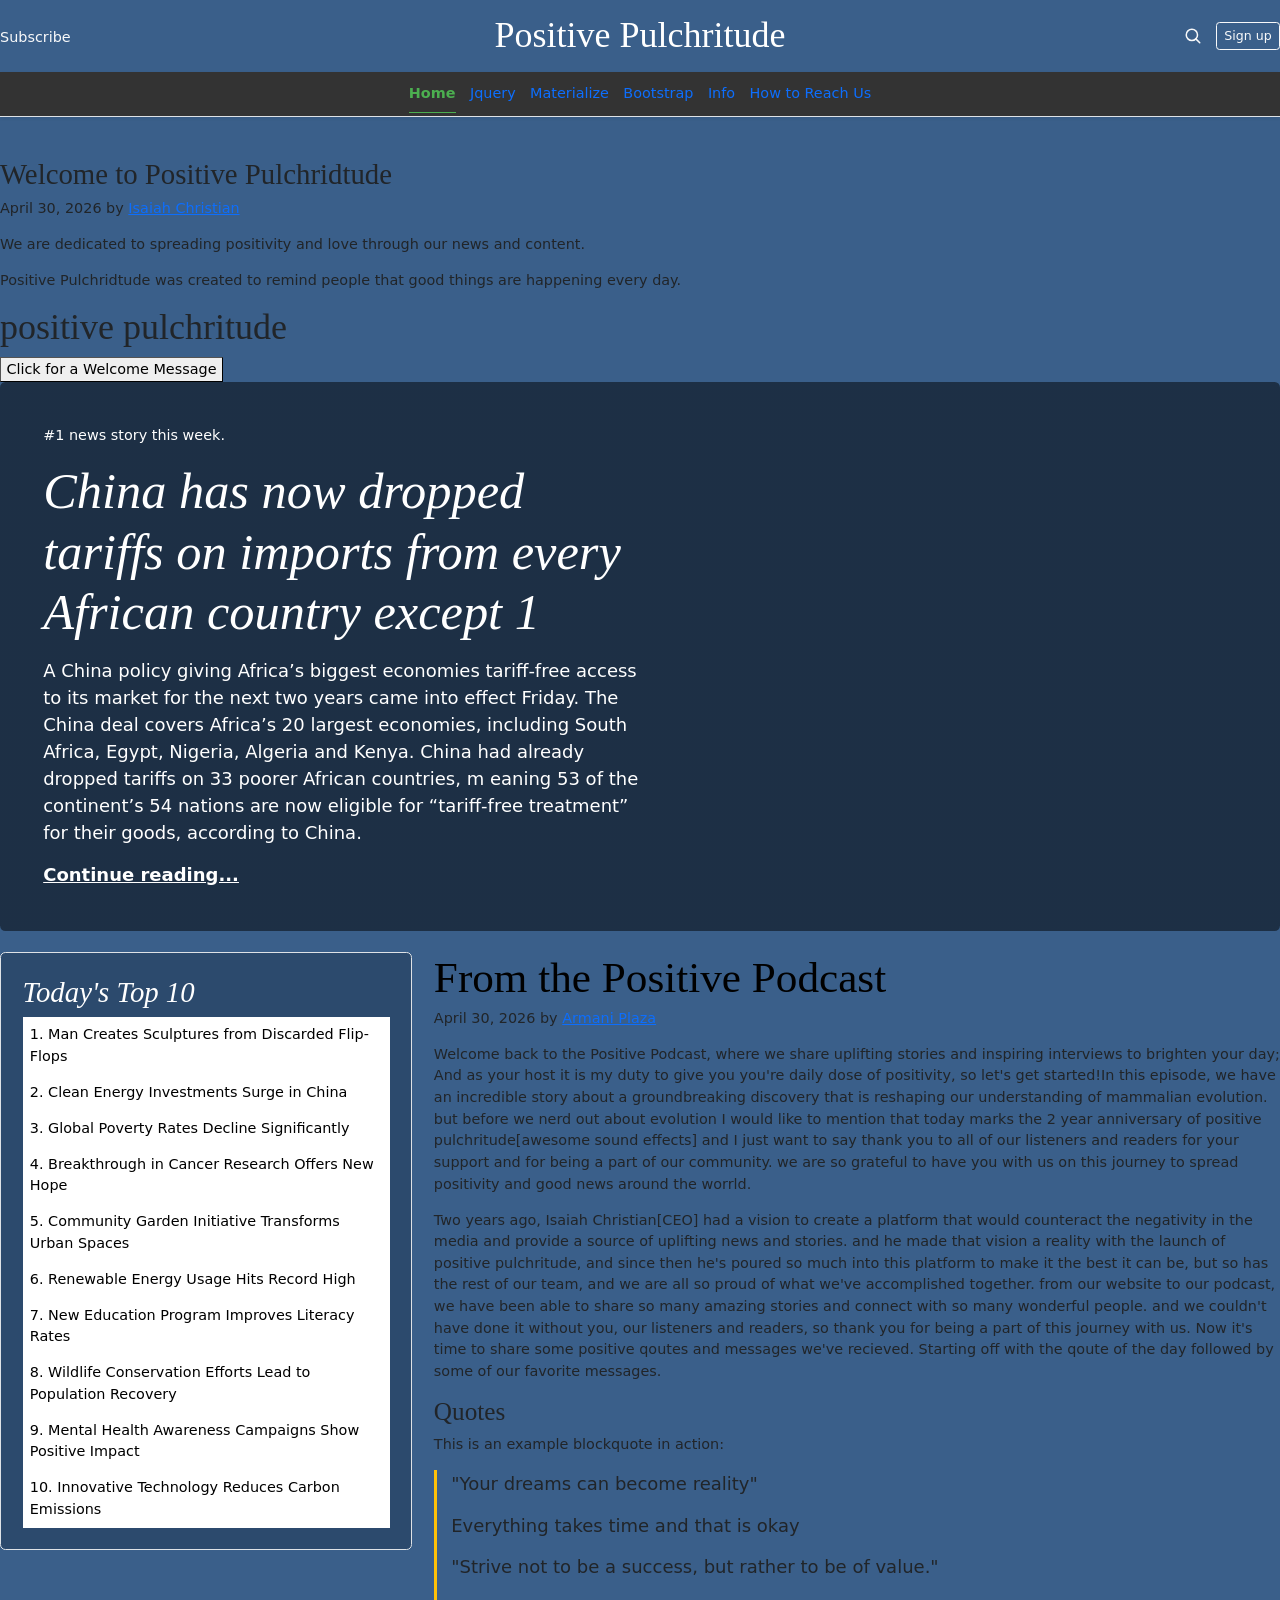
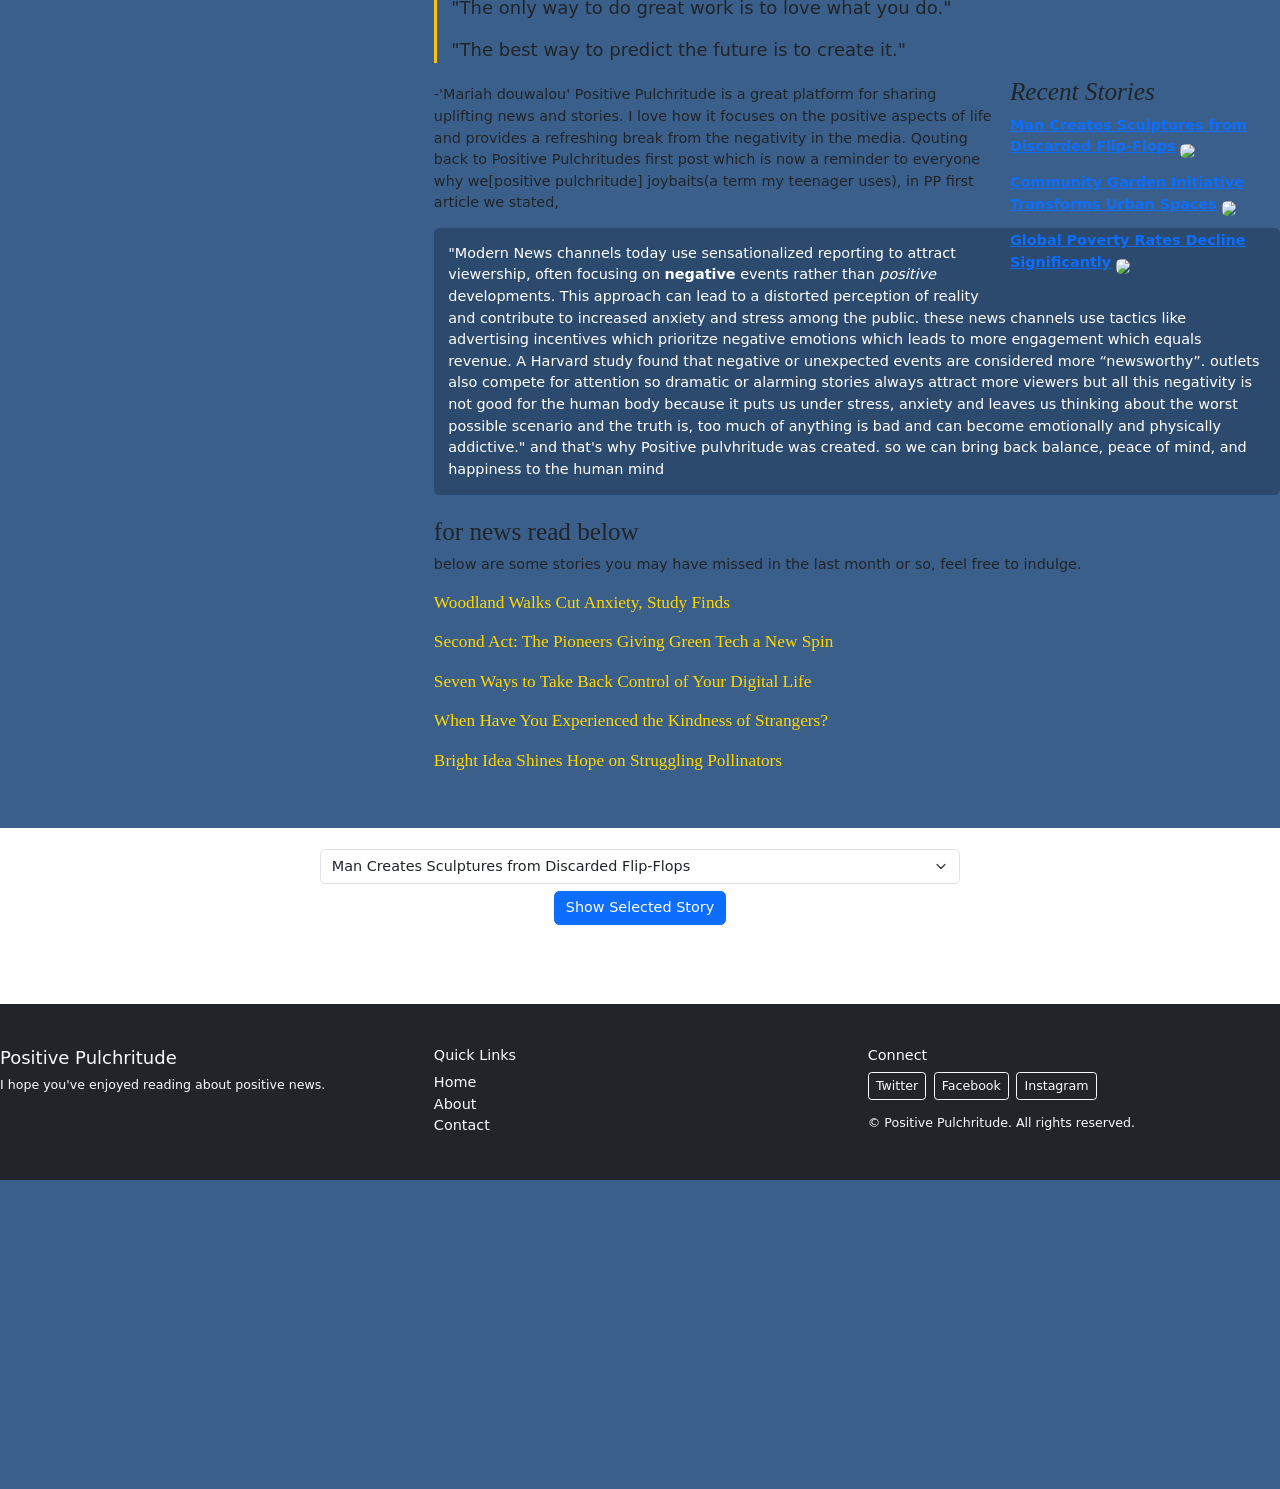
==== commit f30a0632: "Update index.html" ====
--- a/index.html
+++ b/index.html
@@ -6,7 +6,7 @@
   <title>Positive Pulchridtude</title>
   <link rel="preconnect" href="https://fonts.googleapis.com">
   <link rel="preconnect" href="https://fonts.gstatic.com" crossorigin>
-  <link rel="stylesheet" href="Positive-Pulchritude/style.css">
+ <link rel="stylesheet" href="style.css">
 
   <link href="https://cdn.jsdelivr.net/npm/bootstrap@5.3.2/dist/css/bootstrap.min.css" rel="stylesheet">
 
--- a/style.css
+++ b/style.css
@@ -0,0 +1,318 @@
+.container, .container-fluid {
+    max-width: 100% !important;
+    padding-left: 0 !important;
+    padding-right: 0 !important;
+    margin-left: 0 !important;
+    margin-right: 0 !important;
+}
+
+
+body { zoom: 90%;
+    background-color: black; 
+}:root {
+  --main-blue: #3a5f8a;
+  --light-accent-blue: #6babeb;
+  --darker-blue: #2c4a6d;
+}
+
+html, body {
+
+  margin: 0;
+
+  padding: 0;
+
+  background-color: var(--main-blue);
+
+  color:#6babeb;
+
+  font-family: "Comfortaa", sans-serif;
+
+  overflow-x: hidden;}
+
+
+
+bootstrap.min.css{
+
+  background-color: var(--main-blue);
+
+} main{
+
+  padding: 20px;
+
+  background-color: var(--main-blue);
+
+
+
+
+} /* This makes your main content and sidebar sit side-by-side instead of stacking */
+
+
+header {
+
+  background-color: var(--main-blue);
+
+  width: 100%;
+
+}
+
+.story-card {
+  background: #000;
+  color: white;               
+  border: 1px solid #fff;     
+  border-radius: 6px;         
+  margin: 20px auto;         
+  max-width: 800px;           
+  padding: 20px;             
+  box-shadow: 0 4px 12px rgba(0,0,0,0.4); 
+}
+.story-card a {
+  color: #4fc3f7;             /* Materialize light blue */
+  text-decoration: none;
+}
+.story-card a:hover {
+  text-decoration: underline;
+}
+.fossil-frame img {
+  border-radius: 6px;
+  border: 2px solid #fff;
+}
+
+
+.main-nav-bg {
+
+  background-color: #333 !important;
+
+  z-index: 1030;
+
+}
+
+.jq-header {
+  background-color: var(--main-blue);
+  padding: 25px 0;
+  text-align: center;
+}
+
+.jq-title {
+  font-family: "Caveat Brush", cursive;
+  font-size: 2.8rem;
+  color: white;
+  margin: 0;
+}
+
+.jq-nav {
+  margin-top: 12px;
+}
+
+.jq-nav a {
+  color: white;
+  text-decoration: none;
+  margin: 0 14px;
+  font-size: 1.1rem;
+  font-family: "Comfortaa", sans-serif;
+}
+
+.jq-nav a:hover {
+  text-decoration: underline;
+}
+
+
+.blog-image {
+  width: 100%;
+  max-width: 800px;
+  height: 350px;
+  object-fit: cover;
+  border-radius: 10px;
+  display: block;
+  margin: 20px auto;
+}
+
+
+.nav-link.active {
+
+  color: #4CAF50 !important;
+
+  font-weight: bold;
+
+}
+
+
+
+/* Font styles */
+
+h1, h2, h3, h4, .blog-header-logo {
+
+  font-family: "Caveat Brush", cursive;
+
+}
+
+
+
+
+
+.feature-block {
+
+  background-size: cover;
+ min-height: 300px;
+  display: flex;
+  align-items: center;
+   background-image: linear-gradient(rgba(0, 0, 0, 0.5), rgba(0, 0, 0, 0.5)), url("https://dims.apnews.com/dims4/default/525e96d/2147483647/strip/true/crop/4927x3283+0+0/resize/2880x1920!/format/webp/quality/90/?url=https%3A%2F%2Fassets.apnews.com%2F91%2F45%2F1be4e9ead8a6684b74afd51d90f9%2F381de1ce86a54ddc94e07f35b7935129");
+  background-size: cover;
+  
+}
+
+
+
+.bg-white-glass {
+
+  background: rgba(255, 255, 255, 0.85);
+
+  color: #333;
+
+}
+
+
+
+
+
+.bg-dark-blue {
+
+  background-color: var(--darker-blue);
+
+}
+
+
+
+.border-silver {
+
+  border-color: var(--darker-blue)    !important;
+
+}
+
+
+
+
+
+.custom-links li {
+
+  margin-bottom: 15px;
+
+  list-style: none;
+
+}
+
+
+
+.custom-links a {
+
+  color: #ffd700;
+
+  font-size: 1.2rem;
+
+  text-decoration: none;
+
+  font-family: "Caveat Brush", cursive;
+
+}
+
+
+
+.custom-links a:hover {
+
+  text-decoration: underline;
+
+  color: white;
+
+}
+
+
+
+
+
+.btn-outline-light {
+
+    border-width: 2px;
+
+}
+
+
+
+
+
+.btn-outline-secondary {
+
+    background-color: transparent !important;
+
+    color: white !important;
+
+    border-color: white !important;}
+
+    .carousel .carousel-item {
+    width: 300px !important; }
+
+.carousel {
+  height: 350px;
+}
+ /* Remove blue background ONLY on the contact page */
+.contact-page {
+  background-color: white !important;
+  color: black !important;
+}
+
+/* Keep footer dark everywhere */
+footer {
+  background-color: #000 !important;
+}
+
+/* Fix header only on Materialize page */
+.materialize-page .main-nav-bg {
+  background-color: #148ae4 !important;
+}
+
+/* Fix nav link colors only on Materialize page */
+.materialize-page .nav-link {
+  color: white !important;
+}
+
+/* Fix footer color only on Materialize page */
+.materialize-page footer {
+  background-color: #1565c0 !important;
+}
+
+/* Ensure the carousel has enough room for images and indicators */
+.materialize-page .carousel {
+    height: 450px !important; /* Increased height for better visibility */
+    perspective: 500px;
+}
+
+/* Ensure the items have a defined width so they don't stack */
+.materialize-page .carousel .carousel-item {
+    width: 300px !important;
+    height: 300px !important;
+}
+.materialize-page :not(.btn) {
+  color: white !important;
+}
+
+.materialize-page .carousel .carousel-item img {
+    width: 100%;
+    height: 100%;
+    object-fit: cover; /* Prevents stretching */
+    border-radius: 8px;
+}
+
+.materialize-page .container {
+  padding-left: 20px !important;
+  padding-right: 20px !important;
+}
+.carousel {
+  touch-action: pan-y !important;
+}
+body {
+  min-height: 100vh;
+  display: flex;
+  flex-direction: column;
+}
+
+footer {
+  margin-top: auto;
+}
